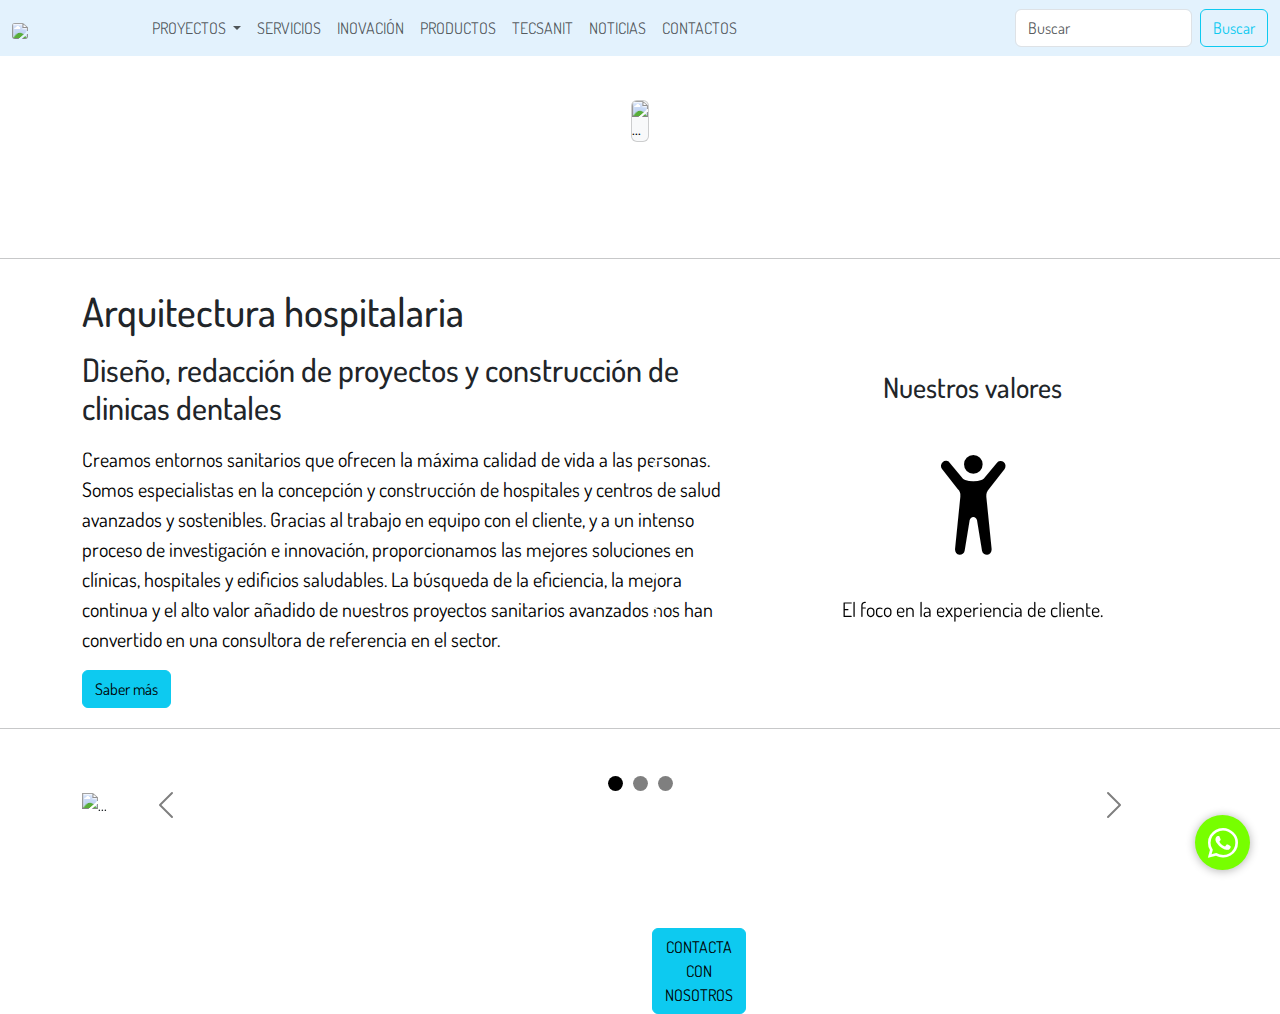
==== index.html @ 538862fe "Create index.html" ====
<!DOCTYPE html>
<html lang="en">
<head>
    <meta charset="UTF-8">
    <meta name="viewport" content="width=device-width, initial-scale=1.0">
    <title>Document</title>
    <link href="https://cdn.jsdelivr.net/npm/bootstrap@5.3.3/dist/css/bootstrap.min.css" rel="stylesheet" integrity="sha384-QWTKZyjpPEjISv5WaRU9OFeRpok6YctnYmDr5pNlyT2bRjXh0JMhjY6hW+ALEwIH" crossorigin="anonymous">
    <link rel="preconnect" href="https://fonts.googleapis.com">
    <link rel="preconnect" href="https://fonts.gstatic.com" crossorigin>
    <link href="https://fonts.googleapis.com/css2?family=Dosis:wght@200..800&family=EB+Garamond:ital,wght@0,500;1,500&display=swap" rel="stylesheet">   
    <link rel="stylesheet" href="https://cdn.jsdelivr.net/npm/bootstrap-icons@1.11.3/font/bootstrap-icons.min.css">
    <style>
       
       body{
          font-family: "Dosis", sans-serif;
          font-optical-sizing: auto;
          font-weight: weight;
          font-style: normal;
          margin: auto;
          align-items: center;
        }
        .logo1{
            height: 50px;
            border-radius: 3px;
            margin-right: 100px;
        }
        li a {
          text-transform: uppercase;

        }
        .navbar-nav li a:hover , .dropdown-menu li a:hover{
          color: rgb(110, 177, 236);
          text-decoration: underline;

          
         }
         .container {
          border-radius: 7px;
         }
         .containerHeader{
          margin: 100px 0px;
          display: flex;
         justify-content: center;
         }
         p {
          font-size: 24px;
          color: #ffffff;
         }
         .card-img-overlay {
          /* Asegúrate de que el overlay tenga un padding adecuado si es necesario */
          padding: 20px;
        }

        /* Ajusta el botón si es necesario */
        .btn-info {
          white-space: normal; /* Permite que el texto del botón se ajuste según sea necesario */
        }
        .parrafos{
          color: black;
          font-size: 20px;
        }
        .icono{
          font-size: 100px;
          color: black;
        }
        .carousel-indicators .circular-button {
          border-radius: 50%; /* Hace el botón circular */
          width: 15px; /* Establece el ancho del botón */
          height: 15px; /* Establece la altura del botón */
          margin-right: 5px;
          margin-left: 5px;
          background-color: #fff; /* Color de fondo del botón */
      }

      .carousel-indicators .active {
          background-color: #000; /* Color de fondo del botón activo */
      }
     .btn-wsp{
      position: fixed;
      width: 55px;
      height: 55px;
      border-radius: 50px;
      background: rgb(119, 255, 0);
      color: white;
      line-height: 55px;
      bottom: 30px;
      right: 30px ;
      text-align: center;
      font-size: 30px;
      box-shadow: 0px 1px 10px rgb(0,0,0,0.3);
      z-index: 100;     
    }
      .btn-wsp:hover{
        text-decoration: none;
        color: rgb(102, 255, 0);
        background: rgb(156, 203, 248);
        animation: shake 1s;
        animation-iteration-count: infinite;

      }
    
      @keyframes shake{
        0% { transform: rotate(0deg); }
        0% { transform: translateY(0) }
        25% { transform: translateY(5px) }
        50% { transform: translateY(-5px) }
        75% { transform: translateY(5px) }
        100% { transform: translateY(0) }

}

 
        
         
          
          
        
        
         
         
    </style>
</head>
<body>
    <nav class="navbar navbar-expand-lg fixed-top " style="background-color: #e3f2fd">
        <div class="container-fluid">
          <a class="navbar-brand" href="#"><img class="logo1" src="logo.png"></a>
          <button class="navbar-toggler" type="button" data-bs-toggle="collapse" data-bs-target="#navbarSupportedContent" aria-controls="navbarSupportedContent" aria-expanded="false" aria-label="Toggle navigation">
            <span class="navbar-toggler-icon"></span>
          </button>
          <div class="collapse navbar-collapse" id="navbarSupportedContent">
            <ul class="navbar-nav me-auto mb-2 mb-lg-0">
                <li class="nav-item dropdown">
                    <a class="nav-link dropdown-toggle "  aria-current="page" href="#" role="button" data-bs-toggle="dropdown" aria-expanded="false">
                      Proyectos
                    </a>
                    <ul class="dropdown-menu">
                      <li><a class="dropdown-item" href="#">Todos</a></li>
                      <li><a class="dropdown-item" href="#">Sanitarios</a></li>
                      <li><a class="dropdown-item" href="#">Viviendas</a></li>
                      <li><hr class="dropdown-divider"></li>
                      <li><a class="dropdown-item" href="#">Interiorismo</a></li>
                      <li><a class="dropdown-item" href="#">Corporativo</a></li>

                    </ul>

                </li>
                <li class="nav-item">
                    <a class="nav-link" href="#">Servicios</a>
                </li>
                <li class="nav-item">
                    <a class="nav-link" href="#">Inovación</a>
                </li>
                <li class="nav-item">
                    <a class="nav-link"  href="#">Productos</a>
                </li>
                <li class="nav-item">
                  <a class="nav-link"  href="#">Tecsanit</a>
              </li>
                <li class="nav-item">
                    <a class="nav-link"  href="#">Noticias</a>
                </li>
                <li class="nav-item">
                    <a class="nav-link"  href="#">Contactos</a>
                </li>
             
            </ul>
            <form class="d-flex" role="search">
              <input class="form-control me-2" type="search" placeholder="Buscar" aria-label="Search">
              <button class="btn btn-outline-info" type="submit">Buscar</button>
            </form>
          </div>
        </div>
      </nav>


      <!--CONTENEDOR DE LA TARJETA DE LA CABECERA-->
      <div class="containerHeader">
        <div class="row justify-content-center">
          <div class="col-md-10">
            <div class="card text-bg-light mb-3">
              <img src="clinica.jpeg" class="card-img" alt="...">
              <div class="card-img-overlay d-flex flex-column justify-content-center"> <!-- Flex column para orden vertical -->
                <h2 class="card-title text-light">TECSANIT</h2>
                <p class="card-text">25 años de experiencia en el sector sanitario</p>
                <button type="button" class="btn btn-info align-self-start">CONTACTA CON <br>NOSOTROS</button> <!-- Align self-start alinea el botón al inicio del eje cruzado -->
              </div>
            </div>
          </div>
        </div>
      </div>
<hr>
      <section class="pt-2">
        <div class="container py-1">
            <div class="row align-items-center">
                <div class="col-md-7">
                    <!--mb  significa margin botton--> 
                    <h1 class="mb-3">Arquitectura hospitalaria</h1>
                    <h2 class="mb-3">Diseño, redacción de proyectos y construcción de clinicas dentales</h2>
                    <p class="parrafos">Creamos entornos sanitarios que ofrecen la máxima calidad de vida a las personas. 
                      Somos especialistas en la concepción y construcción de hospitales y centros de salud 
                      avanzados y sostenibles. Gracias al trabajo en equipo con el cliente, y a un intenso proceso 
                      de investigación e innovación, proporcionamos las mejores soluciones en clínicas, hospitales 
                      y edificios saludables. La búsqueda de la eficiencia, la mejora continua y el alto valor 
                      añadido de nuestros proyectos sanitarios avanzados nos han convertido en una consultora de 
                      referencia en el sector.</p>
                    <a href="/pmmt" class="btn btn-info">Saber más</a>
                </div>

                 <!--CARRUSEL CON LOS VALORES DE LA EMPRESA-->
                
                 <div class="col-md-5">
                  <div class="h-100 p-5 text-bg-white rounded-3">
                    <h3 class="text-center mb-4">Nuestros valores</h3> <!-- Centrado y margen ajustado -->
                    <div id="carouselExampleCaptions" class="carousel slide" data-bs-ride="carousel">
                      <div class="carousel-inner">
                        <div class="carousel-item active">
                          <div class="carrusel d-flex flex-column align-items-center justify-content-center h-100"> <!-- Ajustes aquí -->
                            <div class="icono mb-3">
                              <i class="bi bi-person-arms-up"></i>
                            </div>
                            <p class="parrafos mb-0">El foco en la experiencia de cliente.</p> <!-- Directamente el párrafo sin carousel-caption -->
                          </div>
                        </div>
                        <div class="carousel-item">
                          <div class="carrusel d-flex flex-column align-items-center justify-content-center h-100"> <!-- Ajustes aquí -->
                            <div class="icono mb-3">
                              <i class="bi bi-globe-asia-australia"></i>
                            </div>
                            <p class="parrafos mb-0">Trabajamos para hacer un mundo mejor.</p> <!-- Directamente el párrafo sin carousel-caption -->
                          </div>
                        </div>
                        <!-- Más elementos del carrusel aquí -->
                      </div>
                      <button class="carousel-control-prev" type="button" data-bs-target="#carouselExampleCaptions" data-bs-slide="prev">
                        <span class="carousel-control-prev-icon" aria-hidden="true"></span>
                        <span class="visually-hidden">Previous</span>
                      </button>
                      <button class="carousel-control-next" type="button" data-bs-target="#carouselExampleCaptions" data-bs-slide="next">
                        <span class="carousel-control-next-icon" aria-hidden="true"></span>
                        <span class="visually-hidden">Next</span>
                      </button>
                    </div>
                  </div>
                </div>
                
                
              


            </div>
        </div>
    </section>

    <hr>
     <!--CARRUSEL CON FOTOS-->
    <section class="pt-5">
      <div class="container">
        <div id="carouselExampleDark" class="carousel carousel-dark slide">
          <div class="carousel-indicators">
            <button type="button" data-bs-target="#carouselExampleDark" data-bs-slide-to="0" class="active circular-button" aria-label="Slide 1"></button>
            <button type="button" data-bs-target="#carouselExampleDark" data-bs-slide-to="1" class="circular-button" aria-label="Slide 2"></button>
            <button type="button" data-bs-target="#carouselExampleDark" data-bs-slide-to="2" class="circular-button" aria-label="Slide 3"></button>
          </div>
          <div class="carousel-inner">
            <div class="carousel-item active" data-bs-interval="10000">
              <img src="clinicas/1.jpg" class="d-block w-100" alt="...">
              <div class="carousel-caption d-none d-md-block">
                <h1>NUESTROS PROYECTOS Y OBRAS</h1>
                <p>Expertos en diseño innovador de clínicas dentales, creando espacios funcionales
                   y acogedores. Nuestra experiencia abarca más de 2.500.000 m² en infraestructuras
                    sanitarias, destacando en soluciones eficientes y modernas para la odontología.</p>
                    <h3><strong>SABER MÁS</strong></h3> 
              </div>
            </div>
            <div class="carousel-item" data-bs-interval="2000">
              <img src="clinicas/3.jpg" class="d-block w-100" alt="...">
              <div class="carousel-caption d-none d-md-block">
                <h1>NUESTROS PROYECTOS Y OBRAS</h1>
                <p>Expertos en diseño innovador de clínicas dentales, creando espacios funcionales
                  y acogedores. Nuestra experiencia abarca más de 2.500.000 m² en infraestructuras
                   sanitarias, destacando en soluciones eficientes y modernas para la odontología.</p>
                   <h3><strong>SABER MÁS</strong></h3> 
              </div>
            </div>
            <div class="carousel-item">
              <img src="clinicas/2.jpg" class="d-block w-100" alt="...">
              <div class="carousel-caption d-none d-md-block">
                <h1>NUESTROS PROYECTOS Y OBRAS</h1>
                <p>Expertos en diseño innovador de clínicas dentales, creando espacios funcionales
                  y acogedores. Nuestra experiencia abarca más de 2.500.000 m² en infraestructuras
                   sanitarias, destacando en soluciones eficientes y modernas para la odontología.</p>
                   <h3><strong>SABER MÁS</strong></h3> 
              </div>
            </div>
          </div>
         

          <button class="carousel-control-prev" type="button" data-bs-target="#carouselExampleDark" data-bs-slide="prev">
            <span class="carousel-control-prev-icon" aria-hidden="true"></span>
            <span class="visually-hidden">Previous</span>
          </button>
          <button class="carousel-control-next" type="button" data-bs-target="#carouselExampleDark" data-bs-slide="next">
            <span class="carousel-control-next-icon" aria-hidden="true"></span>
            <span class="visually-hidden">Next</span>
          </button>
        </div>
      </div>
    </section>  

    <a href="https://api.whatsapp.com/send?phone=34650861056&text=Hola, me gustaría obtener más información." class="btn-wsp" target="_blank">
      <i class="bi bi-whatsapp"></i>
    </a>
      

     
      
      




<script src="https://cdn.jsdelivr.net/npm/bootstrap@5.3.3/dist/js/bootstrap.bundle.min.js" integrity="sha384-YvpcrYf0tY3lHB60NNkmXc5s9fDVZLESaAA55NDzOxhy9GkcIdslK1eN7N6jIeHz" crossorigin="anonymous"></script> 


</body>
</html>
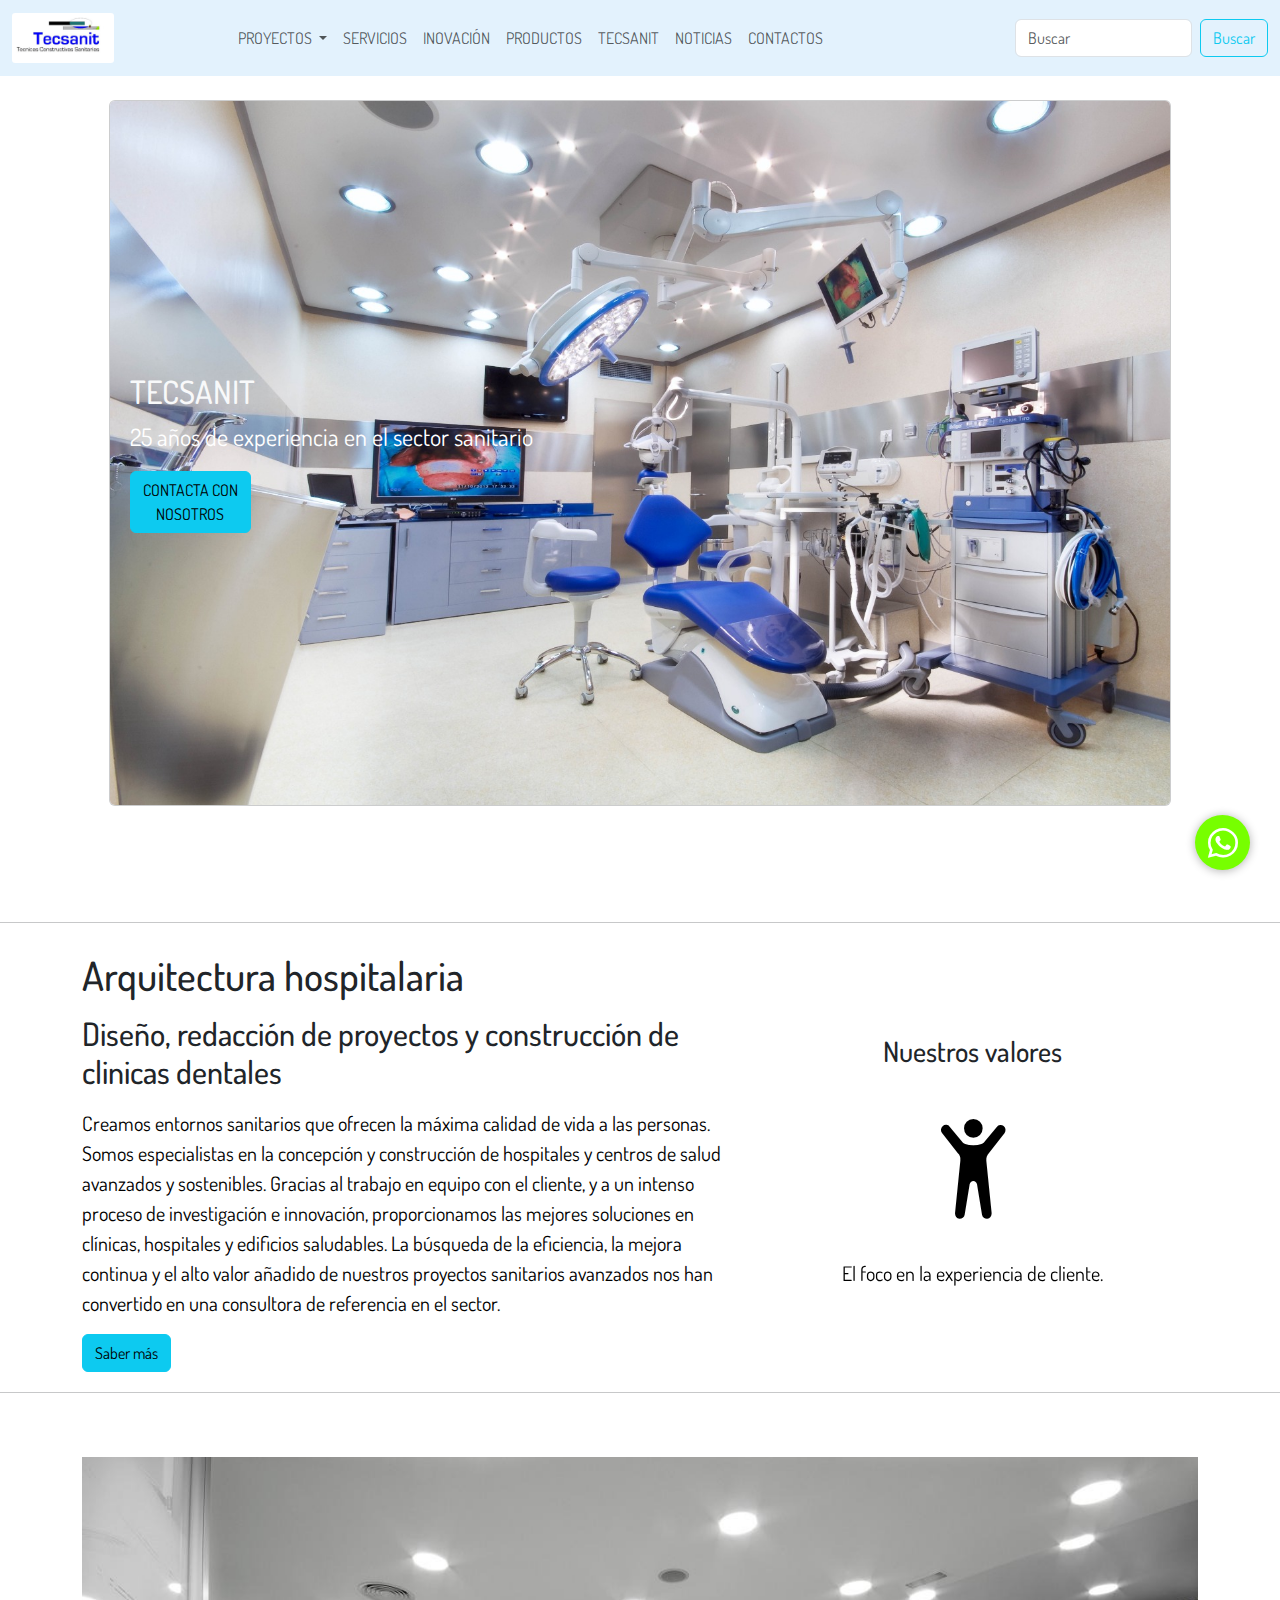
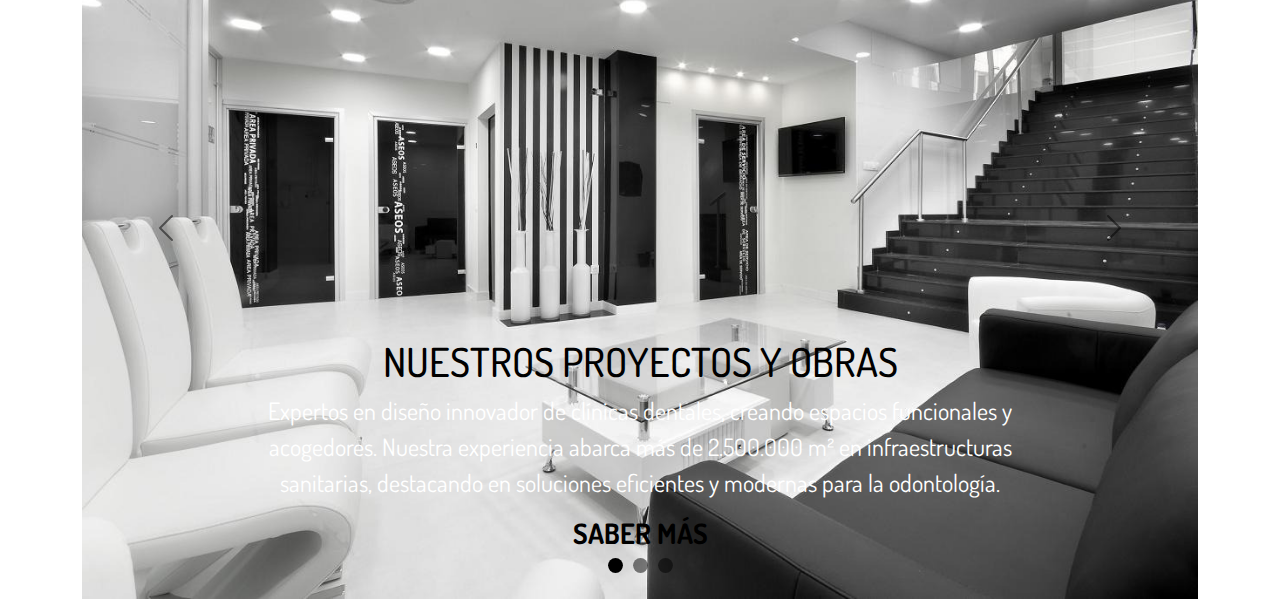
==== commit 1526b5c1: "Update index.html" ====
--- a/index.html
+++ b/index.html
@@ -263,7 +263,7 @@
           </div>
           <div class="carousel-inner">
             <div class="carousel-item active" data-bs-interval="10000">
-              <img src="clinicas/1.jpg" class="d-block w-100" alt="...">
+              <img src="1.jpg" class="d-block w-100" alt="...">
               <div class="carousel-caption d-none d-md-block">
                 <h1>NUESTROS PROYECTOS Y OBRAS</h1>
                 <p>Expertos en diseño innovador de clínicas dentales, creando espacios funcionales
@@ -273,7 +273,7 @@
               </div>
             </div>
             <div class="carousel-item" data-bs-interval="2000">
-              <img src="clinicas/3.jpg" class="d-block w-100" alt="...">
+              <img src="3.jpg" class="d-block w-100" alt="...">
               <div class="carousel-caption d-none d-md-block">
                 <h1>NUESTROS PROYECTOS Y OBRAS</h1>
                 <p>Expertos en diseño innovador de clínicas dentales, creando espacios funcionales
@@ -283,7 +283,7 @@
               </div>
             </div>
             <div class="carousel-item">
-              <img src="clinicas/2.jpg" class="d-block w-100" alt="...">
+              <img src="2.jpg" class="d-block w-100" alt="...">
               <div class="carousel-caption d-none d-md-block">
                 <h1>NUESTROS PROYECTOS Y OBRAS</h1>
                 <p>Expertos en diseño innovador de clínicas dentales, creando espacios funcionales
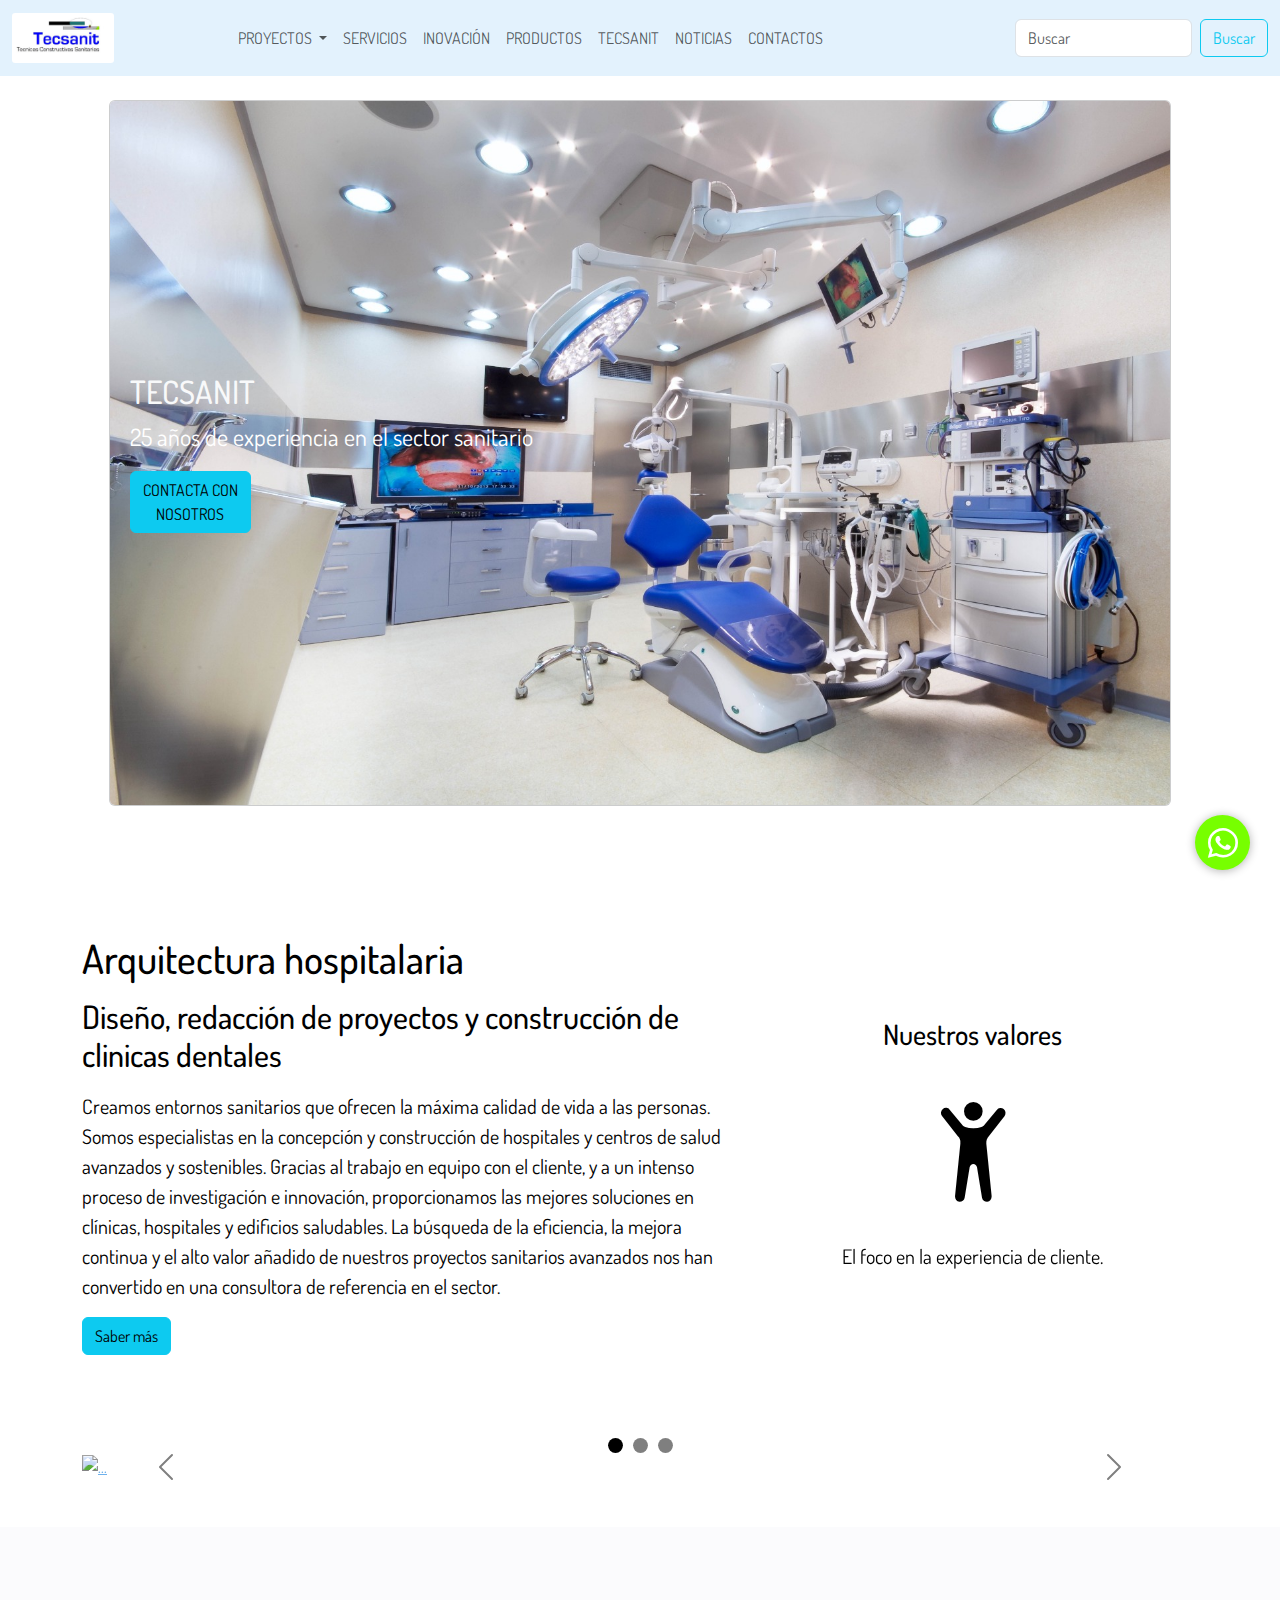
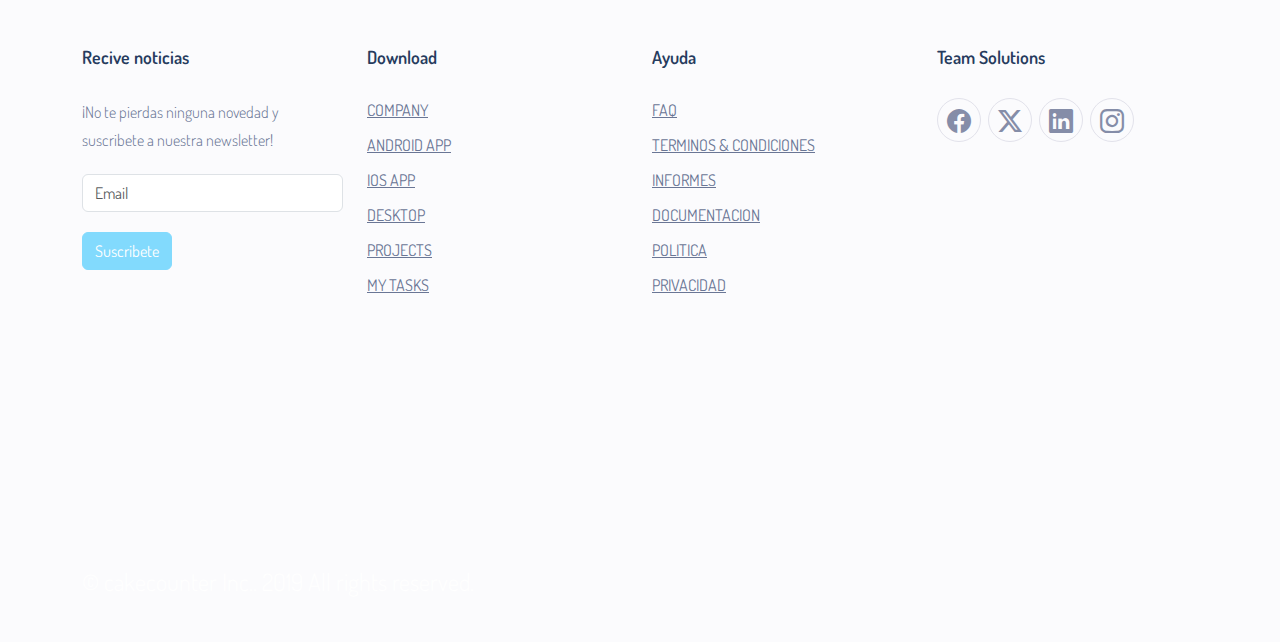
==== commit b8dd629f: "Add files via upload" ====
--- a/index.html
+++ b/index.html
@@ -3,127 +3,20 @@
 <head>
     <meta charset="UTF-8">
     <meta name="viewport" content="width=device-width, initial-scale=1.0">
-    <title>Document</title>
+    <title>Index</title>
     <link href="https://cdn.jsdelivr.net/npm/bootstrap@5.3.3/dist/css/bootstrap.min.css" rel="stylesheet" integrity="sha384-QWTKZyjpPEjISv5WaRU9OFeRpok6YctnYmDr5pNlyT2bRjXh0JMhjY6hW+ALEwIH" crossorigin="anonymous">
     <link rel="preconnect" href="https://fonts.googleapis.com">
     <link rel="preconnect" href="https://fonts.gstatic.com" crossorigin>
     <link href="https://fonts.googleapis.com/css2?family=Dosis:wght@200..800&family=EB+Garamond:ital,wght@0,500;1,500&display=swap" rel="stylesheet">   
     <link rel="stylesheet" href="https://cdn.jsdelivr.net/npm/bootstrap-icons@1.11.3/font/bootstrap-icons.min.css">
-    <style>
-       
-       body{
-          font-family: "Dosis", sans-serif;
-          font-optical-sizing: auto;
-          font-weight: weight;
-          font-style: normal;
-          margin: auto;
-          align-items: center;
-        }
-        .logo1{
-            height: 50px;
-            border-radius: 3px;
-            margin-right: 100px;
-        }
-        li a {
-          text-transform: uppercase;
-
-        }
-        .navbar-nav li a:hover , .dropdown-menu li a:hover{
-          color: rgb(110, 177, 236);
-          text-decoration: underline;
-
-          
-         }
-         .container {
-          border-radius: 7px;
-         }
-         .containerHeader{
-          margin: 100px 0px;
-          display: flex;
-         justify-content: center;
-         }
-         p {
-          font-size: 24px;
-          color: #ffffff;
-         }
-         .card-img-overlay {
-          /* Asegúrate de que el overlay tenga un padding adecuado si es necesario */
-          padding: 20px;
-        }
-
-        /* Ajusta el botón si es necesario */
-        .btn-info {
-          white-space: normal; /* Permite que el texto del botón se ajuste según sea necesario */
-        }
-        .parrafos{
-          color: black;
-          font-size: 20px;
-        }
-        .icono{
-          font-size: 100px;
-          color: black;
-        }
-        .carousel-indicators .circular-button {
-          border-radius: 50%; /* Hace el botón circular */
-          width: 15px; /* Establece el ancho del botón */
-          height: 15px; /* Establece la altura del botón */
-          margin-right: 5px;
-          margin-left: 5px;
-          background-color: #fff; /* Color de fondo del botón */
-      }
-
-      .carousel-indicators .active {
-          background-color: #000; /* Color de fondo del botón activo */
-      }
-     .btn-wsp{
-      position: fixed;
-      width: 55px;
-      height: 55px;
-      border-radius: 50px;
-      background: rgb(119, 255, 0);
-      color: white;
-      line-height: 55px;
-      bottom: 30px;
-      right: 30px ;
-      text-align: center;
-      font-size: 30px;
-      box-shadow: 0px 1px 10px rgb(0,0,0,0.3);
-      z-index: 100;     
-    }
-      .btn-wsp:hover{
-        text-decoration: none;
-        color: rgb(102, 255, 0);
-        background: rgb(156, 203, 248);
-        animation: shake 1s;
-        animation-iteration-count: infinite;
-
-      }
+    <link rel="stylesheet" href="estiloFooter.css">
+    <link rel="stylesheet" href="estilo.css">
     
-      @keyframes shake{
-        0% { transform: rotate(0deg); }
-        0% { transform: translateY(0) }
-        25% { transform: translateY(5px) }
-        50% { transform: translateY(-5px) }
-        75% { transform: translateY(5px) }
-        100% { transform: translateY(0) }
-
-}
-
- 
-        
-         
-          
-          
-        
-        
-         
-         
-    </style>
 </head>
 <body>
     <nav class="navbar navbar-expand-lg fixed-top " style="background-color: #e3f2fd">
         <div class="container-fluid">
-          <a class="navbar-brand" href="#"><img class="logo1" src="logo.png"></a>
+          <a class="navbar-brand" href="index.html"><img class="logo1" src="logo.png"></a>
           <button class="navbar-toggler" type="button" data-bs-toggle="collapse" data-bs-target="#navbarSupportedContent" aria-controls="navbarSupportedContent" aria-expanded="false" aria-label="Toggle navigation">
             <span class="navbar-toggler-icon"></span>
           </button>
@@ -145,7 +38,7 @@
 
                 </li>
                 <li class="nav-item">
-                    <a class="nav-link" href="#">Servicios</a>
+                    <a class="nav-link" href="servicios.html">Servicios</a>
                 </li>
                 <li class="nav-item">
                     <a class="nav-link" href="#">Inovación</a>
@@ -160,7 +53,7 @@
                     <a class="nav-link"  href="#">Noticias</a>
                 </li>
                 <li class="nav-item">
-                    <a class="nav-link"  href="#">Contactos</a>
+                    <a class="nav-link"  href="contacto.html">Contactos</a>
                 </li>
              
             </ul>
@@ -182,13 +75,13 @@
               <div class="card-img-overlay d-flex flex-column justify-content-center"> <!-- Flex column para orden vertical -->
                 <h2 class="card-title text-light">TECSANIT</h2>
                 <p class="card-text">25 años de experiencia en el sector sanitario</p>
-                <button type="button" class="btn btn-info align-self-start">CONTACTA CON <br>NOSOTROS</button> <!-- Align self-start alinea el botón al inicio del eje cruzado -->
-              </div>
-            </div>
-          </div>
-        </div>
-      </div>
-<hr>
+                <a href="contacto.html"><button type="button" class="btn btn-info align-self-start">CONTACTA CON <br>NOSOTROS</button></a> <!-- Align self-start alinea el botón al inicio del eje cruzado -->
+              </div>
+            </div>
+          </div>
+        </div>
+      </div>
+ <!--<hr>-->
       <section class="pt-2">
         <div class="container py-1">
             <div class="row align-items-center">
@@ -203,7 +96,7 @@
                       y edificios saludables. La búsqueda de la eficiencia, la mejora continua y el alto valor 
                       añadido de nuestros proyectos sanitarios avanzados nos han convertido en una consultora de 
                       referencia en el sector.</p>
-                    <a href="/pmmt" class="btn btn-info">Saber más</a>
+                    <a href="tecsanit.html" class="btn btn-info">Saber más</a>
                 </div>
 
                  <!--CARRUSEL CON LOS VALORES DE LA EMPRESA-->
@@ -212,8 +105,10 @@
                   <div class="h-100 p-5 text-bg-white rounded-3">
                     <h3 class="text-center mb-4">Nuestros valores</h3> <!-- Centrado y margen ajustado -->
                     <div id="carouselExampleCaptions" class="carousel slide" data-bs-ride="carousel">
+                      
                       <div class="carousel-inner">
-                        <div class="carousel-item active">
+                        
+                        <div class="carousel-item active" style="text-decoration: none;">
                           <div class="carrusel d-flex flex-column align-items-center justify-content-center h-100"> <!-- Ajustes aquí -->
                             <div class="icono mb-3">
                               <i class="bi bi-person-arms-up"></i>
@@ -221,7 +116,8 @@
                             <p class="parrafos mb-0">El foco en la experiencia de cliente.</p> <!-- Directamente el párrafo sin carousel-caption -->
                           </div>
                         </div>
-                        <div class="carousel-item">
+
+                        <div class="carousel-item"style="text-decoration: none;" >
                           <div class="carrusel d-flex flex-column align-items-center justify-content-center h-100"> <!-- Ajustes aquí -->
                             <div class="icono mb-3">
                               <i class="bi bi-globe-asia-australia"></i>
@@ -251,9 +147,9 @@
         </div>
     </section>
 
-    <hr>
+   <!--<hr>-->
      <!--CARRUSEL CON FOTOS-->
-    <section class="pt-5">
+    <section class="pt-5 m-5" >
       <div class="container">
         <div id="carouselExampleDark" class="carousel carousel-dark slide">
           <div class="carousel-indicators">
@@ -263,7 +159,7 @@
           </div>
           <div class="carousel-inner">
             <div class="carousel-item active" data-bs-interval="10000">
-              <img src="1.jpg" class="d-block w-100" alt="...">
+              <img src="clinicas/1.jpg" class="d-block w-100" alt="...">
               <div class="carousel-caption d-none d-md-block">
                 <h1>NUESTROS PROYECTOS Y OBRAS</h1>
                 <p>Expertos en diseño innovador de clínicas dentales, creando espacios funcionales
@@ -273,7 +169,7 @@
               </div>
             </div>
             <div class="carousel-item" data-bs-interval="2000">
-              <img src="3.jpg" class="d-block w-100" alt="...">
+              <img src="clinicas/3.jpg" class="d-block w-100" alt="...">
               <div class="carousel-caption d-none d-md-block">
                 <h1>NUESTROS PROYECTOS Y OBRAS</h1>
                 <p>Expertos en diseño innovador de clínicas dentales, creando espacios funcionales
@@ -283,7 +179,7 @@
               </div>
             </div>
             <div class="carousel-item">
-              <img src="2.jpg" class="d-block w-100" alt="...">
+              <img src="clinicas/2.jpg" class="d-block w-100" alt="...">
               <div class="carousel-caption d-none d-md-block">
                 <h1>NUESTROS PROYECTOS Y OBRAS</h1>
                 <p>Expertos en diseño innovador de clínicas dentales, creando espacios funcionales
@@ -310,6 +206,82 @@
     <a href="https://api.whatsapp.com/send?phone=34650861056&text=Hola, me gustaría obtener más información." class="btn-wsp" target="_blank">
       <i class="bi bi-whatsapp"></i>
     </a>
+
+
+
+    <footer class="new_footer_area bg_color">
+      <div class="new_footer_top">
+          <div class="container">
+              <div class="row">
+                  <div class="col-lg-3 col-md-6">
+                      <div class="f_widget company_widget wow fadeInLeft" data-wow-delay="0.2s" style="visibility: visible; animation-delay: 0.2s; animation-name: fadeInLeft;">
+                          <h3 class="f-title f_600 t_color f_size_18">Recive noticias</h3>
+                          <p>¡No te pierdas ninguna novedad y suscribete a nuestra newsletter!</p>
+                          <form action="#" class="f_subscribe_two mailchimp" method="post" novalidate="true" _lpchecked="1">
+                              <input type="text" name="EMAIL" class="form-control memail" placeholder="Email">
+                              <button class="btn btn_get btn_get_two" type="submit">Suscribete</button>
+                              <p class="mchimp-errmessage" style="display: none;"></p>
+                              <p class="mchimp-sucmessage" style="display: none;"></p>
+                          </form>
+                      </div>
+                  </div>
+                  <div class="col-lg-3 col-md-6">
+                      <div class="f_widget about-widget pl_70 wow fadeInLeft" data-wow-delay="0.4s" style="visibility: visible; animation-delay: 0.4s; animation-name: fadeInLeft;">
+                          <h3 class="f-title f_600 t_color f_size_18">Download</h3>
+                          <ul class="list-unstyled f_list">
+                              <li><a href="#">Company</a></li>
+                              <li><a href="#">Android App</a></li>
+                              <li><a href="#">ios App</a></li>
+                              <li><a href="#">Desktop</a></li>
+                              <li><a href="#">Projects</a></li>
+                              <li><a href="#">My tasks</a></li>
+                          </ul>
+                      </div>
+                  </div>
+                  <div class="col-lg-3 col-md-6">
+                      <div class="f_widget about-widget pl_70 wow fadeInLeft" data-wow-delay="0.6s" style="visibility: visible; animation-delay: 0.6s; animation-name: fadeInLeft;">
+                          <h3 class="f-title f_600 t_color f_size_18">Ayuda</h3>
+                          <ul class="list-unstyled f_list">
+                              <li><a href="#">FAQ</a></li>
+                              <li><a href="#">Terminos &amp; condiciones</a></li>
+                              <li><a href="#">Informes</a></li>
+                              <li><a href="#">Documentacion</a></li>
+                              <li><a href="#">Politica</a></li>
+                              <li><a href="#">Privacidad</a></li>
+                          </ul>
+                      </div>
+                  </div>
+                  <div class="col-lg-3 col-md-6">
+                      <div class="f_widget social-widget pl_70 wow fadeInLeft" data-wow-delay="0.8s" style="visibility: visible; animation-delay: 0.8s; animation-name: fadeInLeft;">
+                          <h3 class="f-title f_600 t_color f_size_18">Team Solutions</h3>
+                          <div class="f_social_icon">
+                              <a href="#" class="fab fa-facebook"><i class="bi bi-facebook"></i></a>
+                              <a href="#" class="fab fa-twitter"><i class="bi bi-twitter-x"></i></a>
+                              <a href="#" class="fab fa-linkedin"><i class="bi bi-linkedin"></i></a>
+                              <a href="#" class="fab fa-pinterest"><i class="bi bi-instagram"></i></a>
+                          </div>
+                      </div>
+                  </div>
+              </div>
+          </div>
+          <div class="footer_bg">
+              <div class="footer_bg_one"></div>
+              <div class="footer_bg_two"></div>
+          </div>
+      </div>
+      <div class="footer_bottom">
+          <div class="container">
+              <div class="row align-items-center">
+                  <div class="col-lg-6 col-sm-7">
+                      <p class="mb-0 f_400">© cakecounter Inc.. 2019 All rights reserved.</p>
+                  </div>
+                 <!-- <div class="col-lg-6 col-sm-5 text-right">
+                      <p>Made with <i class="icon_heart"></i> in <a href="http://cakecounter.com" target="_blank">CakeCounter</a></p>
+                  </div>-->
+              </div>
+          </div>
+      </div>
+  </footer>
       
 
      
@@ -323,4 +295,4 @@
 
 
 </body>
-</html>
+</html>--- a/estiloFooter.css
+++ b/estiloFooter.css
@@ -0,0 +1,200 @@
+.new_footer_area {
+    background: #fbfbfd;
+}
+
+
+.new_footer_top {
+    padding: 120px 0px 270px;
+    position: relative;
+      overflow-x: hidden;
+}
+.new_footer_area .footer_bottom {
+    padding-top: 5px;
+    padding-bottom: 50px;
+}
+.footer_bottom {
+    font-size: 14px;
+    font-weight: 300;
+    line-height: 20px;
+    color: #7f88a6;
+    padding: 27px 0px;
+}
+.new_footer_top .company_widget p {
+    font-size: 16px;
+    font-weight: 300;
+    line-height: 28px;
+    color: #6a7695;
+    margin-bottom: 20px;
+}
+.new_footer_top .company_widget .f_subscribe_two .btn_get {
+    border-width: 1px;
+    margin-top: 20px;
+}
+.btn_get_two:hover {
+    background: transparent;
+    color: #5e2ced;
+}
+.btn_get:hover {
+    color: #fff;
+    background: #6754e2;
+    border-color: #6754e2;
+    -webkit-box-shadow: none;
+    box-shadow: none;
+}
+a:hover, a:focus, .btn:hover, .btn:focus, button:hover, button:focus {
+    text-decoration: none;
+    outline: none;
+}
+
+
+
+.new_footer_top .f_widget.about-widget .f_list li a:hover {
+    color: #68c7fe;
+}
+.new_footer_top .f_widget.about-widget .f_list li {
+    margin-bottom: 11px;
+}
+.f_widget.about-widget .f_list li:last-child {
+    margin-bottom: 0px;
+}
+.f_widget.about-widget .f_list li {
+    margin-bottom: 15px;
+}
+.f_widget.about-widget .f_list {
+    margin-bottom: 0px;
+}
+.new_footer_top .f_social_icon a {
+    width: 44px;
+    height: 44px;
+    line-height: 43px;
+    background: transparent;
+    border: 1px solid #e2e2eb;
+    font-size: 24px;
+}
+.f_social_icon a {
+    width: 46px;
+    height: 46px;
+    border-radius: 50%;
+    font-size: 14px;
+    line-height: 45px;
+    color: #858da8;
+    display: inline-block;
+    background: #ebeef5;
+    text-align: center;
+    -webkit-transition: all 0.2s linear;
+    -o-transition: all 0.2s linear;
+    transition: all 0.2s linear;
+}
+.ti-facebook:before {
+    content: "\e741";
+}
+.ti-twitter-alt:before {
+    content: "\e74b";
+}
+.ti-vimeo-alt:before {
+    content: "\e74a";
+}
+.ti-pinterest:before {
+    content: "\e731";
+}
+
+.btn_get_two {
+    -webkit-box-shadow: none;
+    box-shadow: none;
+    background: #82dafd;
+    border-color: #82dafd;
+    color: #fff;
+}
+
+.btn_get_two:hover {
+    background: transparent;
+    color: #82dafd;
+    border-color: #82dafd;
+}
+
+.new_footer_top .f_social_icon a:hover {
+    background: #82dafd;
+    border-color: #5e2ced;
+  color:white;
+}
+.new_footer_top .f_social_icon a + a {
+    margin-left: 4px;
+}
+.new_footer_top .f-title {
+    margin-bottom: 30px;
+    color: #263b5e;
+}
+.f_600 {
+    font-weight: 600;
+}
+.f_size_18 {
+    font-size: 18px;
+}
+h1, h2, h3, h4, h5, h6 {
+    color: #000000;
+}
+.new_footer_top .f_widget.about-widget .f_list li a {
+    color: #6a7695;
+}
+
+
+.new_footer_top .footer_bg {
+    position: absolute;
+    bottom: 0;
+   /* background: url("https://blogger.googleusercontent.com/img/b/R29vZ2xl/AVvXsEigB8iI5tb8WSVBuVUGc9UjjB8O0708X7Fdic_4O1LT4CmLHoiwhanLXiRhe82yw0R7LgACQ2IhZaTY0hhmGi0gYp_Ynb49CVzfmXtYHUVKgXXpWvJ_oYT8cB4vzsnJLe3iCwuzj-w6PeYq_JaHmy_CoGoa6nw0FBo-2xLdOPvsLTh_fmYH2xhkaZ-OGQ/s16000/footer_bg.png") no-repeat scroll center 0;*/
+    width: 100%;
+    height: 266px;
+}
+
+.new_footer_top .footer_bg .footer_bg_one {
+    background: url("https://blogger.googleusercontent.com/img/b/R29vZ2xl/AVvXsEia0PYPxwT5ifToyP3SNZeQWfJEWrUENYA5IXM6sN5vLwAKvaJS1pQVu8mOFFUa_ET4JuHNTFAxKURFerJYHDUWXLXl1vDofYXuij45JZelYOjEFoCOn7E6Vxu0fwV7ACPzArcno1rYuVxGB7JY6G7__e4_KZW4lTYIaHSLVaVLzklZBLZnQw047oq5-Q/s16000/volks.gif") no-repeat center center;
+    width: 330px;
+    height: 105px;
+  background-size:100%;
+    position: absolute;
+    bottom: 0;
+    left: 30%;
+    -webkit-animation: myfirst 22s linear infinite;
+    animation: myfirst 22s linear infinite;
+}
+
+.new_footer_top .footer_bg .footer_bg_two {
+    background: url("https://blogger.googleusercontent.com/img/b/R29vZ2xl/AVvXsEhyLGwEUVwPK6Vi8xXMymsc-ZXVwLWyXhogZxbcXQYSY55REw_0D4VTQnsVzCrL7nsyjd0P7RVOI5NKJbQ75koZIalD8mqbMquP20fL3DxsWngKkOLOzoOf9sMuxlbyfkIBTsDw5WFUj-YJiI50yzgVjF8cZPHhEjkOP_PRTQXDHEq8AyWpBiJdN9SfQA/s16000/cyclist.gif") no-repeat center center;
+    width: 88px;
+    height: 100px;
+  background-size:100%;
+    bottom: 0;
+    left: 38%;
+    position: absolute;
+    -webkit-animation: myfirst 30s linear infinite;
+    animation: myfirst 30s linear infinite;
+}
+
+
+
+@-moz-keyframes myfirst {
+  0% {
+    left: -25%;
+  }
+  100% {
+    left: 100%;
+  }
+}
+
+@-webkit-keyframes myfirst {
+  0% {
+    left: -25%;
+  }
+  100% {
+    left: 100%;
+  }
+}
+
+@keyframes myfirst {
+  0% {
+    left: -25%;
+  }
+  100% {
+    left: 100%;
+  }
+}--- a/estilo.css
+++ b/estilo.css
@@ -0,0 +1,125 @@
+body{
+    font-family: "Dosis", sans-serif;
+    font-optical-sizing: auto;
+    font-weight: weight;
+    font-style: normal;
+    margin: auto;
+    align-items: center;
+  }
+  .logo1{
+      height: 50px;
+      border-radius: 3px;
+      margin-right: 100px;
+  }
+  li a {
+    text-transform: uppercase;
+
+  }
+  .navbar-nav li a:hover , .dropdown-menu li a:hover, .active{
+    color: rgb(110, 177, 236) !important;
+    text-decoration: underline;
+    
+
+    
+   }
+   .container {
+    border-radius: 7px;
+   }
+   .containerHeader{
+    margin: 100px 0px;
+    display: flex;
+   justify-content: center;
+   }
+   p {
+    font-size: 24px;
+    color: #ffffff;
+    text-decoration: none ;
+   }
+   .card-img-overlay {
+    /* Asegúrate de que el overlay tenga un padding adecuado si es necesario */
+    padding: 20px;
+  }
+
+  /* Ajusta el botón si es necesario */
+  .btn-info {
+    white-space: normal; /* Permite que el texto del botón se ajuste según sea necesario */
+  }
+  .parrafos{
+    color: black;
+    font-size: 20px;
+  }
+  .icono{
+    font-size: 100px;
+    color: black;
+  }
+  .carousel-indicators .circular-button {
+    border-radius: 50%; /* Hace el botón circular */
+    width: 15px; /* Establece el ancho del botón */
+    height: 15px; /* Establece la altura del botón */
+    margin-right: 5px;
+    margin-left: 5px;
+    background-color: #fff; /* Color de fondo del botón */
+}
+.fotos{
+    width: 550px;
+    height: 400px;
+    border-radius: 6px;
+    margin-top: 50px;
+   
+}
+.wrapper {
+    width: 100%;
+   margin-top: 100px;
+    overflow: hidden;
+    border-radius: 5px; }
+   
+.label{
+    color: #fff;
+}
+
+.carousel-indicators .active {
+    background-color: #000; /* Color de fondo del botón activo */
+}
+.btn-wsp{
+position: fixed;
+width: 55px;
+height: 55px;
+border-radius: 50px;
+background: rgb(119, 255, 0);
+color: white;
+line-height: 55px;
+bottom: 30px;
+right: 30px ;
+text-align: center;
+font-size: 30px;
+box-shadow: 0px 1px 10px rgb(0,0,0,0.3);
+z-index: 100;     
+}
+.btn-wsp:hover{
+  text-decoration: none;
+  color: rgb(102, 255, 0);
+  background: rgb(156, 203, 248);
+  animation: shake 1s;
+  animation-iteration-count: infinite;
+
+}
+
+
+@keyframes shake{
+  0% { transform: rotate(0deg); }
+  0% { transform: translateY(0) }
+  25% { transform: translateY(5px) }
+  50% { transform: translateY(-5px) }
+  75% { transform: translateY(5px) }
+  100% { transform: translateY(0) }
+
+}
+
+
+  
+   
+    
+    
+  
+  
+   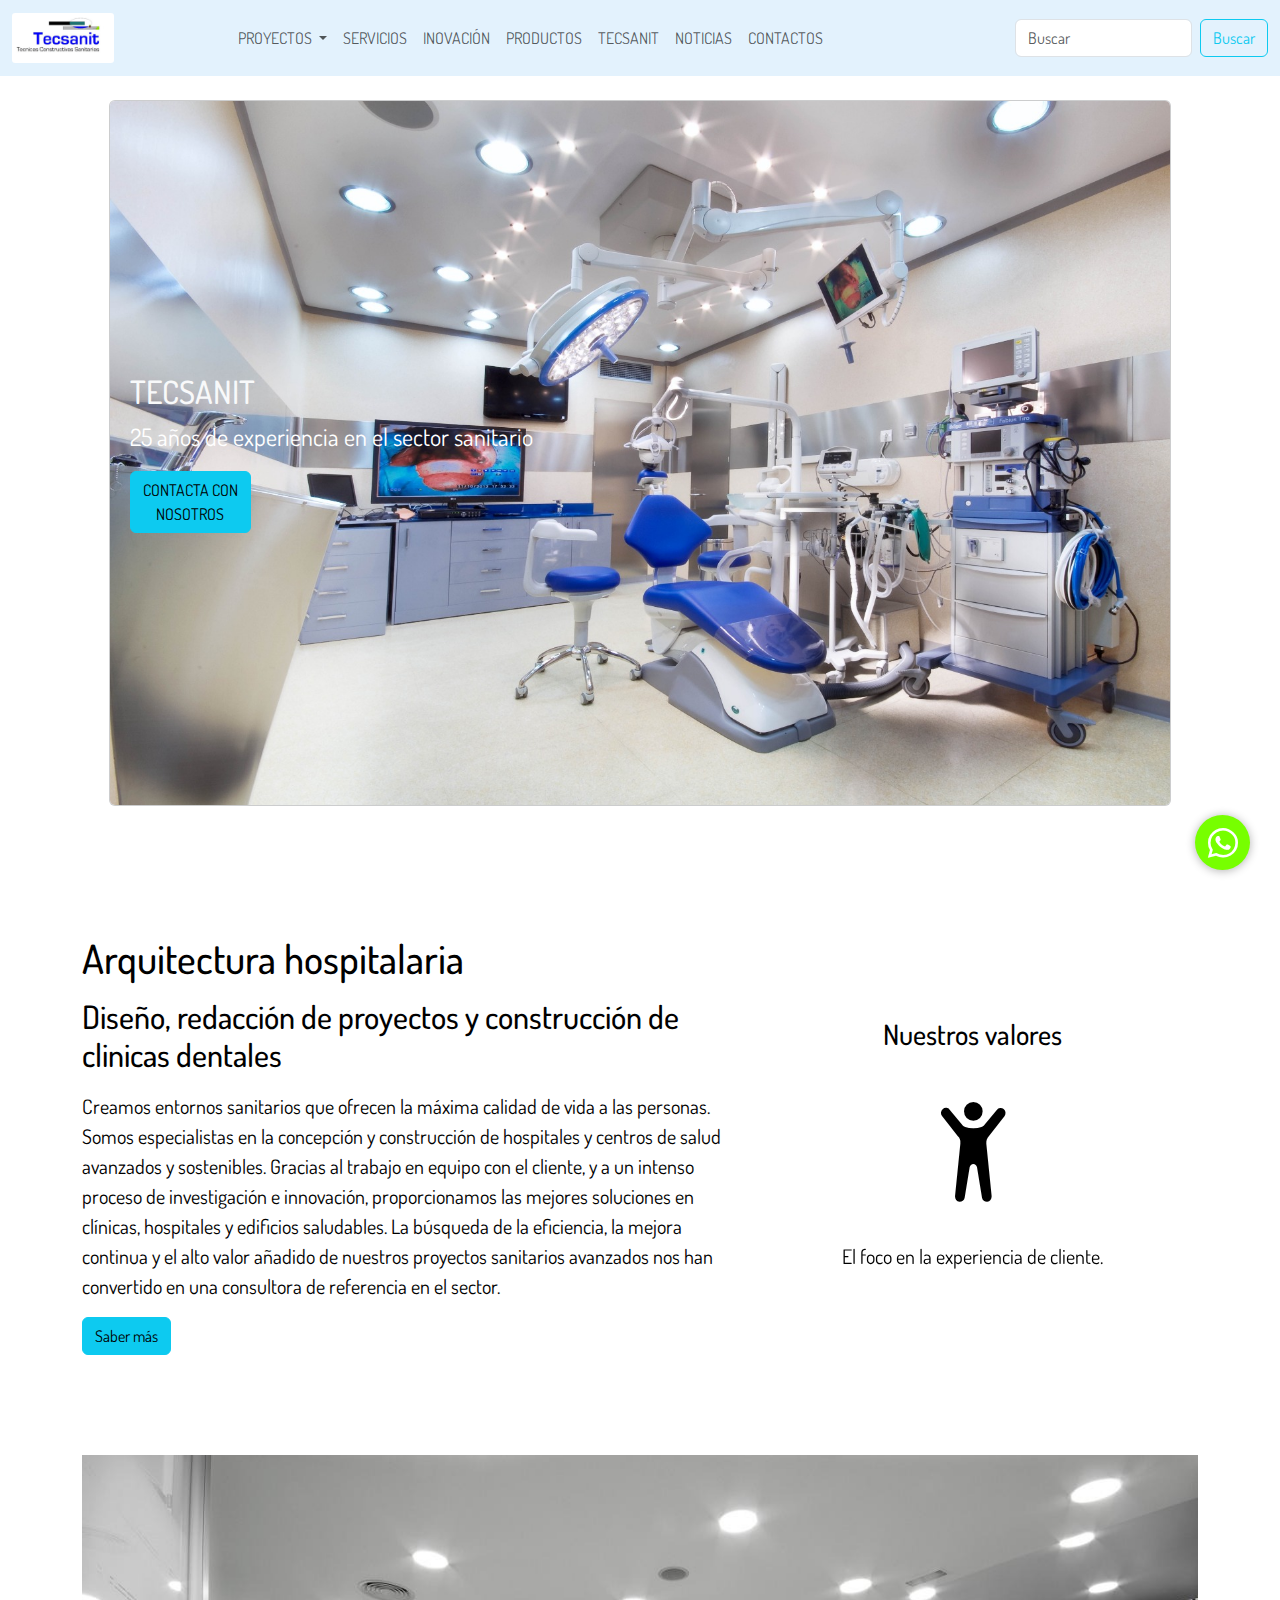
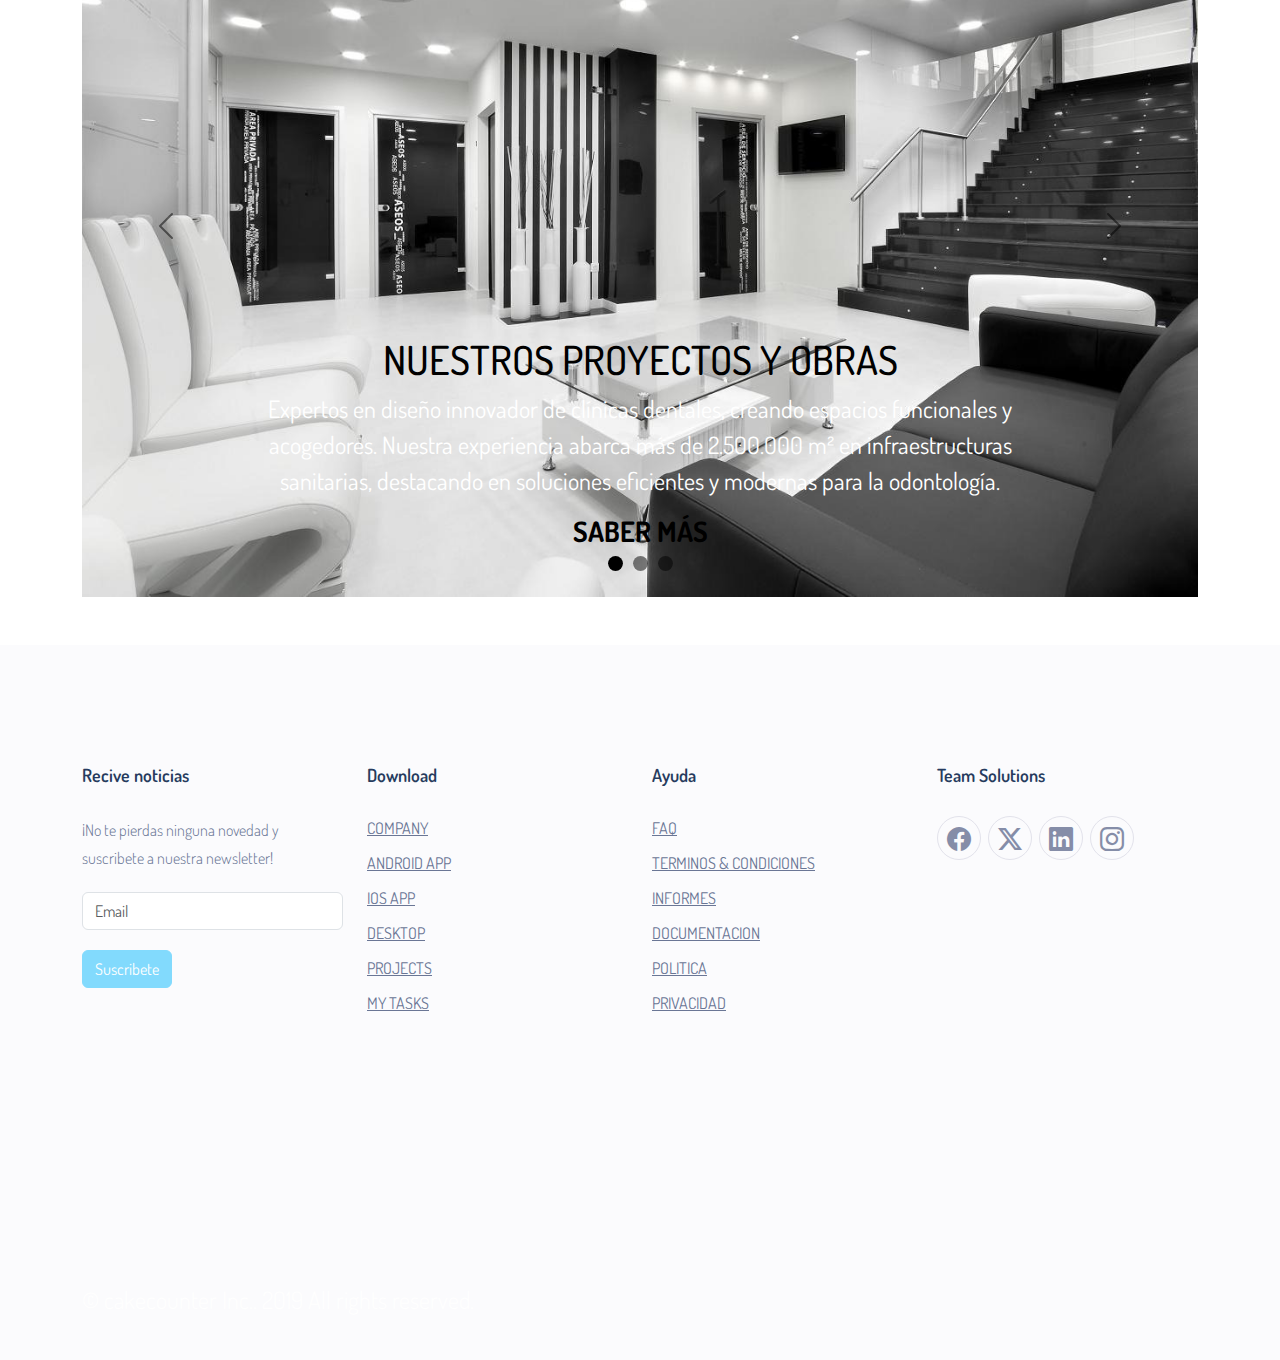
==== commit a1bf645a: "index.html" ====
--- a/index.html
+++ b/index.html
@@ -159,7 +159,7 @@
           </div>
           <div class="carousel-inner">
             <div class="carousel-item active" data-bs-interval="10000">
-              <img src="clinicas/1.jpg" class="d-block w-100" alt="...">
+              <img src="1.jpg" class="d-block w-100" alt="...">
               <div class="carousel-caption d-none d-md-block">
                 <h1>NUESTROS PROYECTOS Y OBRAS</h1>
                 <p>Expertos en diseño innovador de clínicas dentales, creando espacios funcionales
@@ -169,7 +169,7 @@
               </div>
             </div>
             <div class="carousel-item" data-bs-interval="2000">
-              <img src="clinicas/3.jpg" class="d-block w-100" alt="...">
+              <img src="3.jpg" class="d-block w-100" alt="...">
               <div class="carousel-caption d-none d-md-block">
                 <h1>NUESTROS PROYECTOS Y OBRAS</h1>
                 <p>Expertos en diseño innovador de clínicas dentales, creando espacios funcionales
@@ -179,7 +179,7 @@
               </div>
             </div>
             <div class="carousel-item">
-              <img src="clinicas/2.jpg" class="d-block w-100" alt="...">
+              <img src="2.jpg" class="d-block w-100" alt="...">
               <div class="carousel-caption d-none d-md-block">
                 <h1>NUESTROS PROYECTOS Y OBRAS</h1>
                 <p>Expertos en diseño innovador de clínicas dentales, creando espacios funcionales
@@ -295,4 +295,4 @@
 
 
 </body>
-</html>+</html>
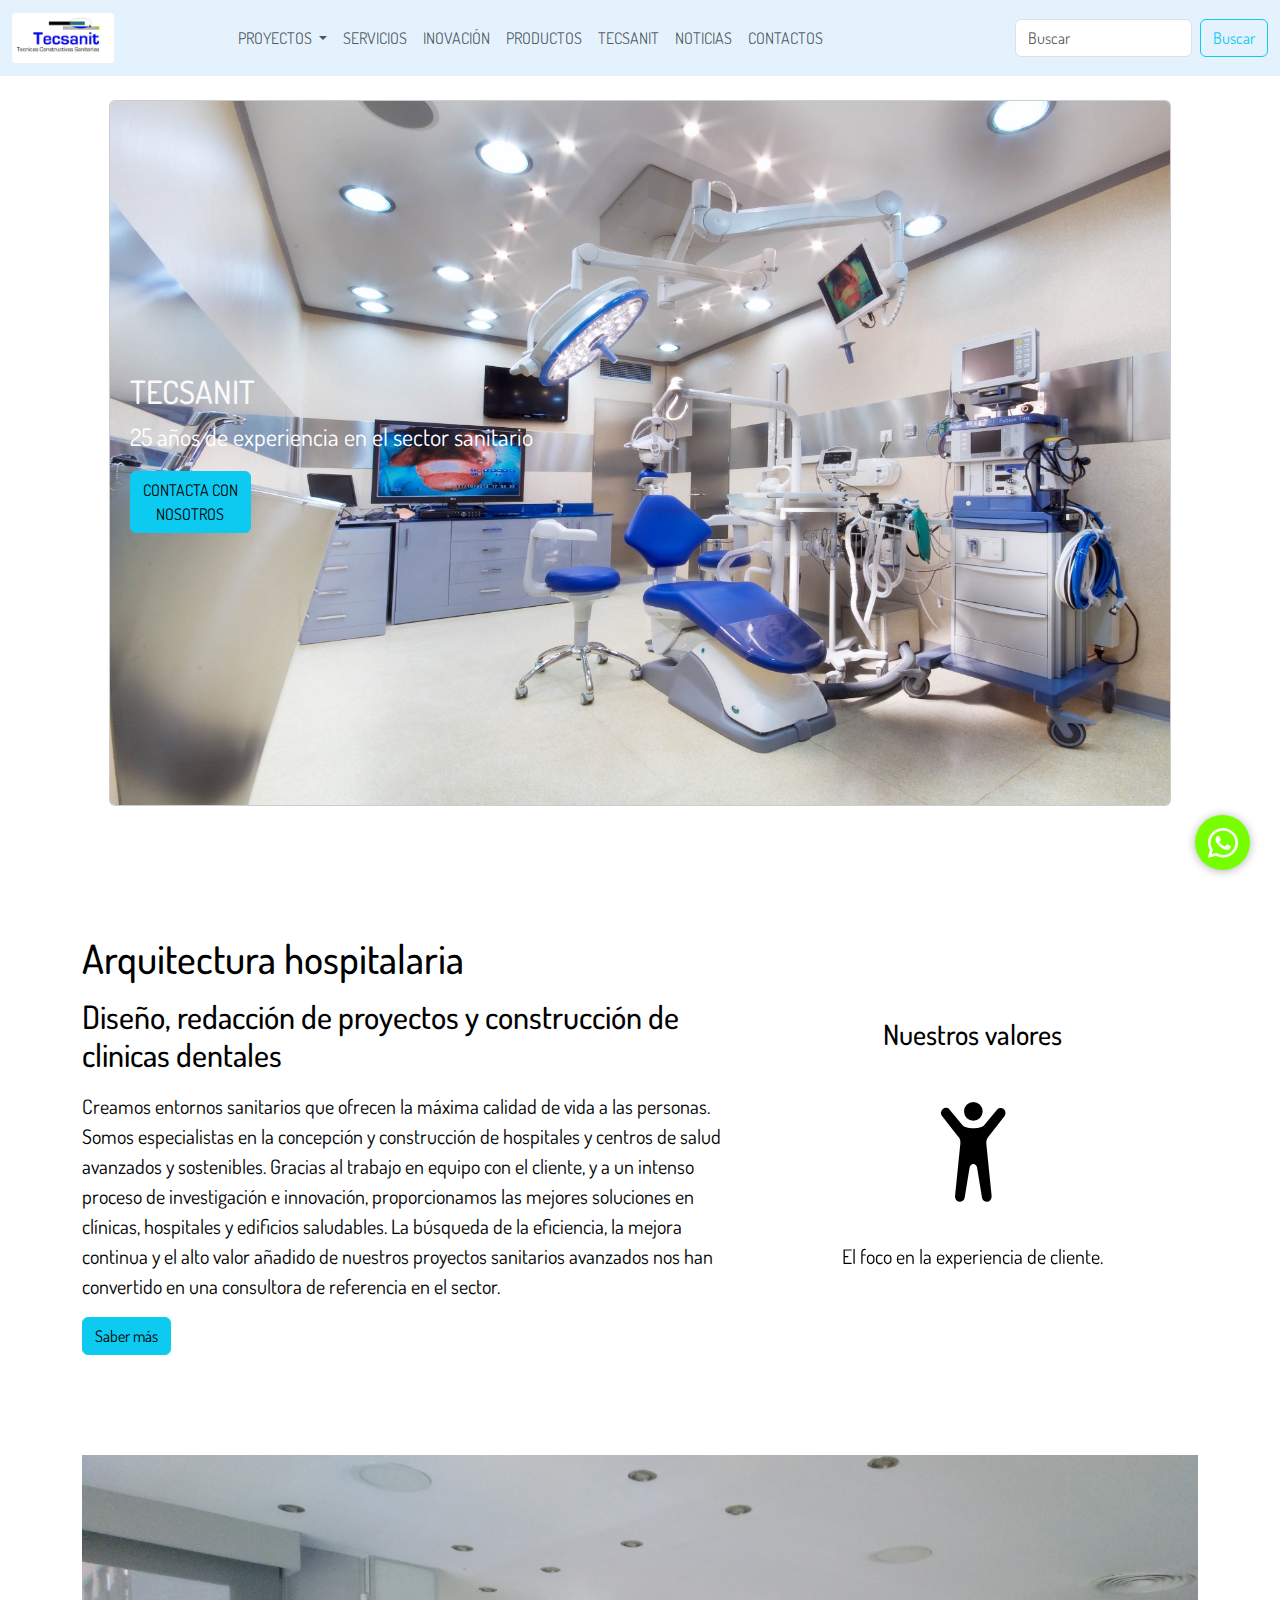
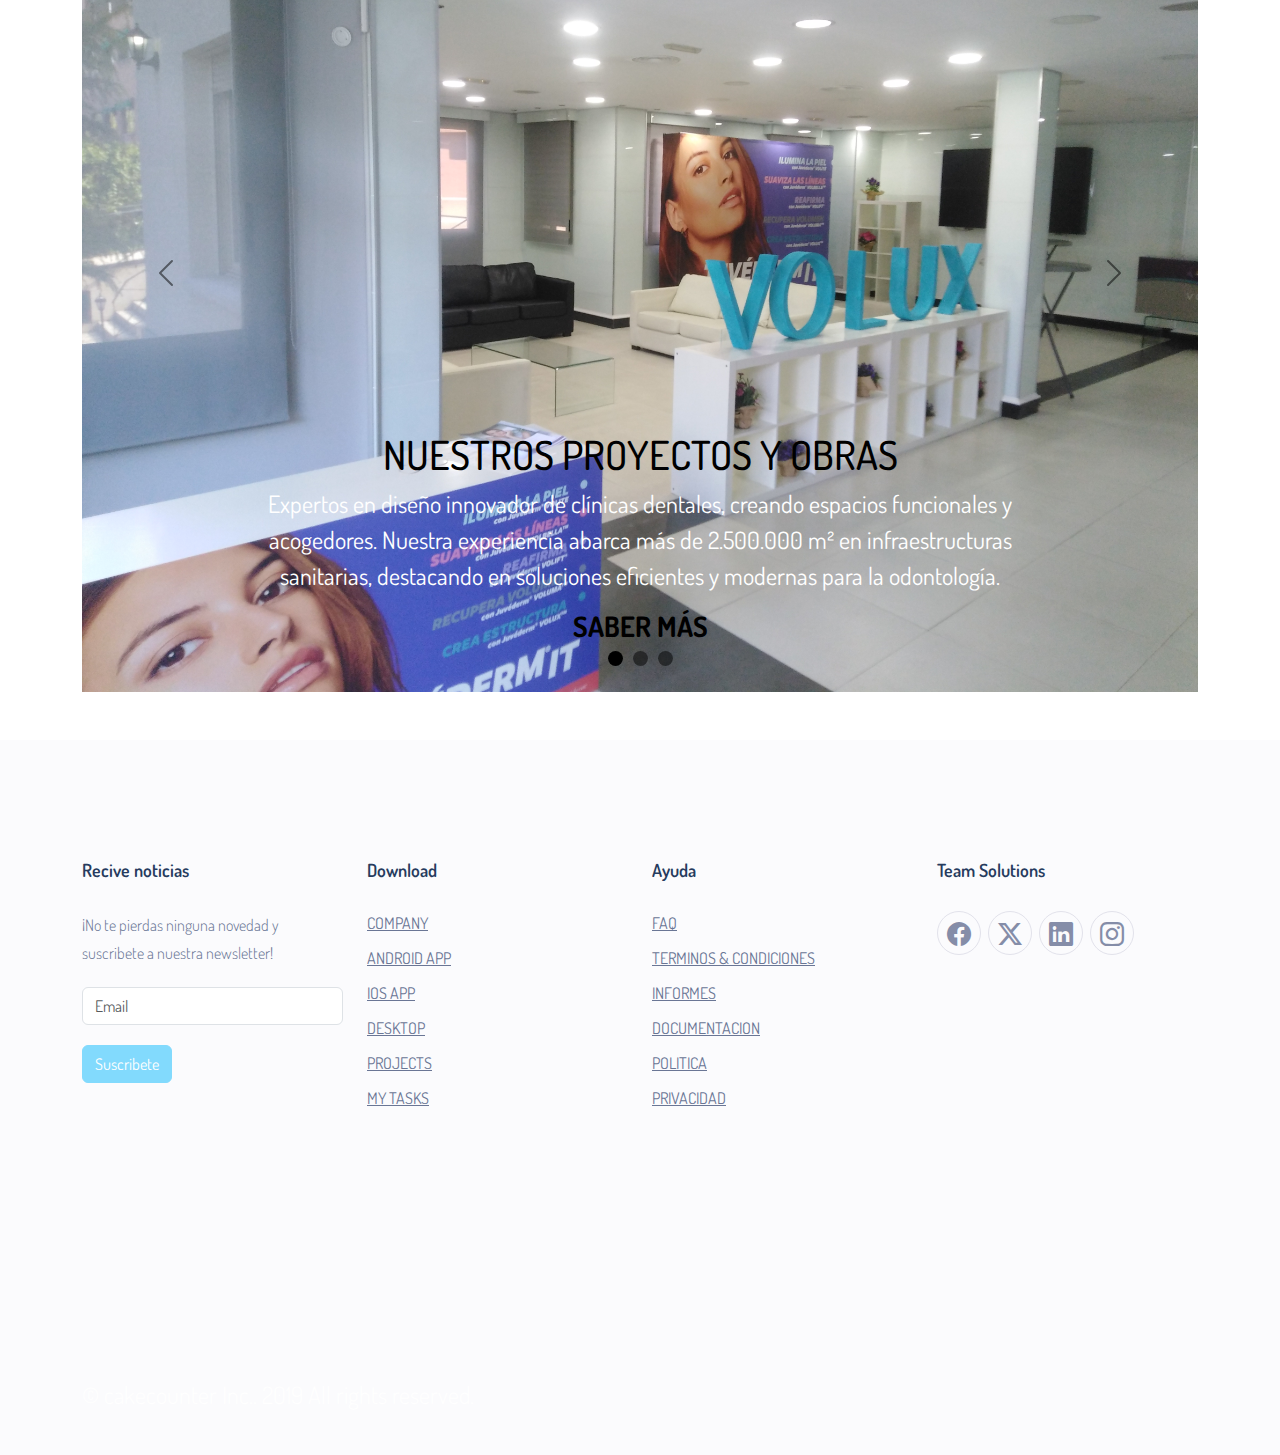
==== commit 501d71a2: "index.html" ====
--- a/index.html
+++ b/index.html
@@ -159,7 +159,7 @@
           </div>
           <div class="carousel-inner">
             <div class="carousel-item active" data-bs-interval="10000">
-              <img src="1.jpg" class="d-block w-100" alt="...">
+              <img src="3.jpg" class="d-block w-100" alt="...">
               <div class="carousel-caption d-none d-md-block">
                 <h1>NUESTROS PROYECTOS Y OBRAS</h1>
                 <p>Expertos en diseño innovador de clínicas dentales, creando espacios funcionales
@@ -169,7 +169,7 @@
               </div>
             </div>
             <div class="carousel-item" data-bs-interval="2000">
-              <img src="3.jpg" class="d-block w-100" alt="...">
+              <img src="2.jpg" class="d-block w-100" alt="...">
               <div class="carousel-caption d-none d-md-block">
                 <h1>NUESTROS PROYECTOS Y OBRAS</h1>
                 <p>Expertos en diseño innovador de clínicas dentales, creando espacios funcionales
@@ -179,7 +179,7 @@
               </div>
             </div>
             <div class="carousel-item">
-              <img src="2.jpg" class="d-block w-100" alt="...">
+              <img src="1.jpg" class="d-block w-100" alt="...">
               <div class="carousel-caption d-none d-md-block">
                 <h1>NUESTROS PROYECTOS Y OBRAS</h1>
                 <p>Expertos en diseño innovador de clínicas dentales, creando espacios funcionales
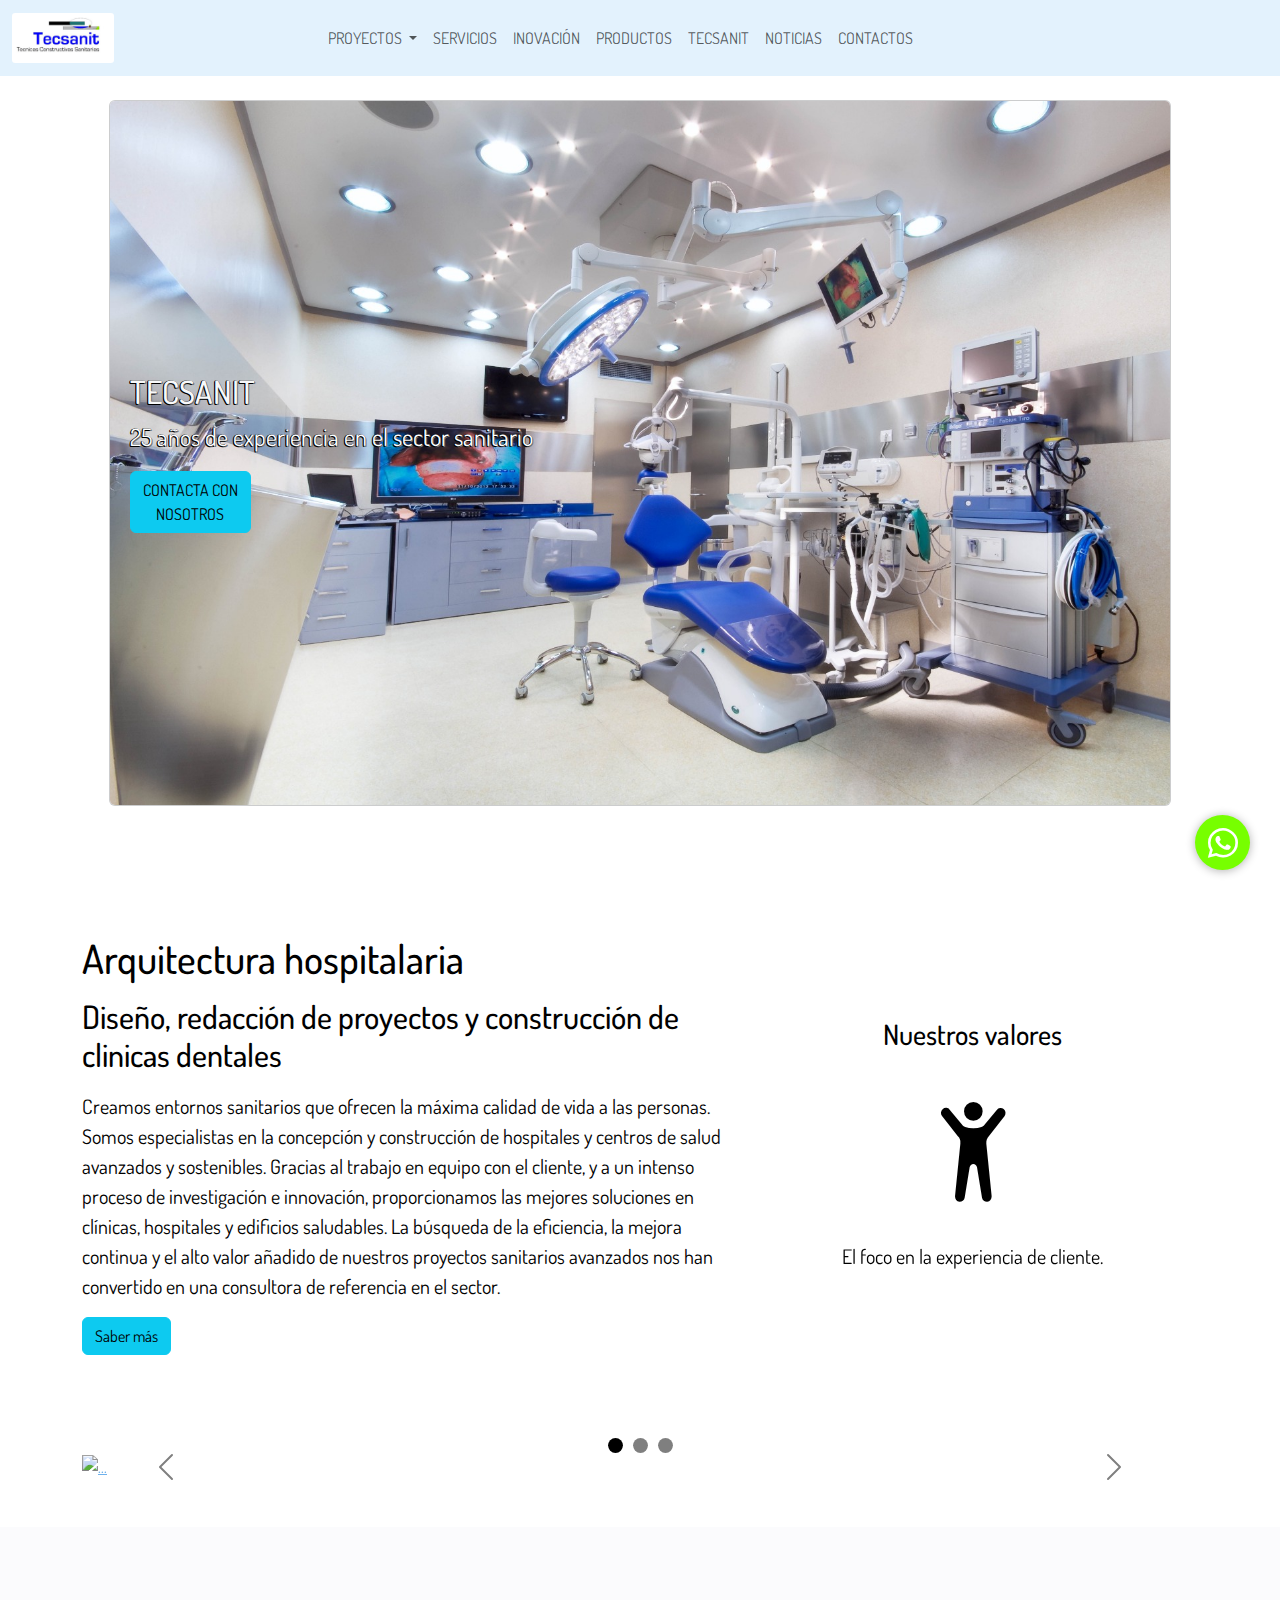
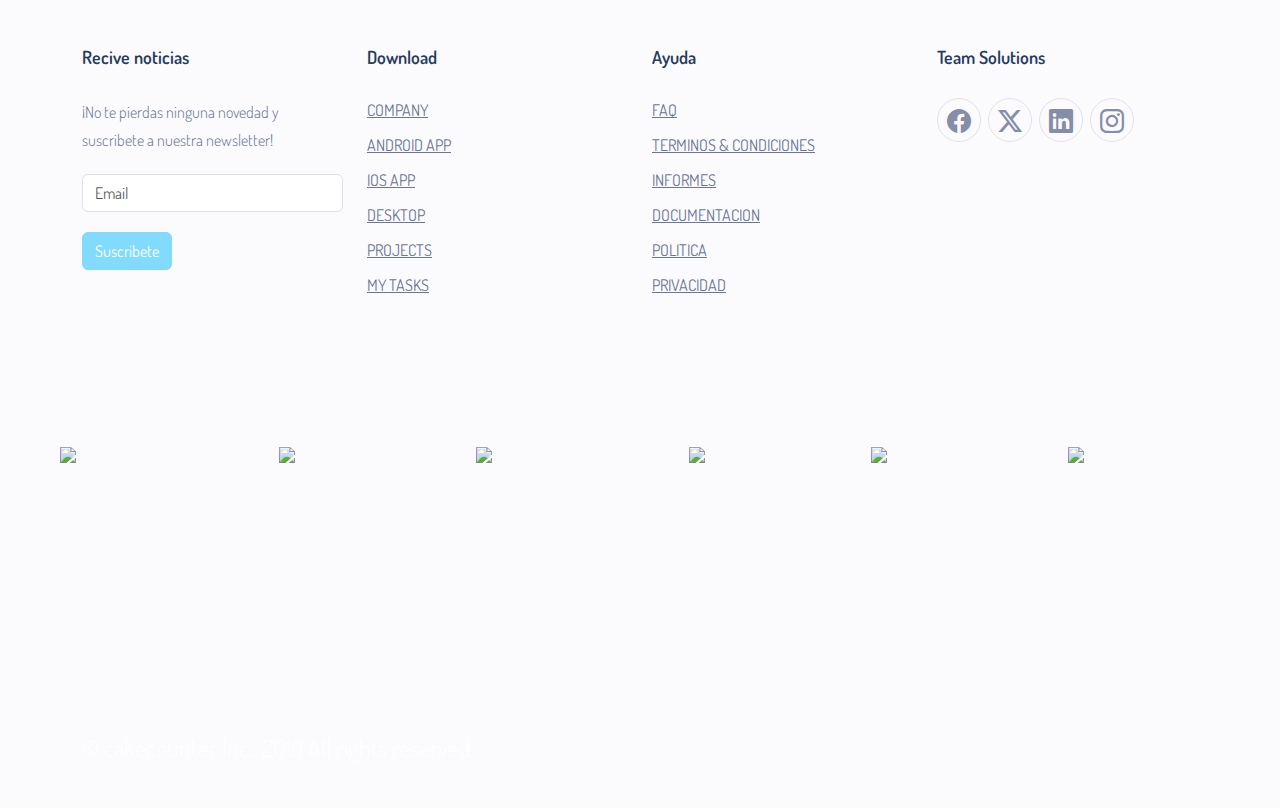
==== commit b70fe77a: "Add files via upload" ====
--- a/index.html
+++ b/index.html
@@ -20,8 +20,8 @@
           <button class="navbar-toggler" type="button" data-bs-toggle="collapse" data-bs-target="#navbarSupportedContent" aria-controls="navbarSupportedContent" aria-expanded="false" aria-label="Toggle navigation">
             <span class="navbar-toggler-icon"></span>
           </button>
-          <div class="collapse navbar-collapse" id="navbarSupportedContent">
-            <ul class="navbar-nav me-auto mb-2 mb-lg-0">
+          <div class="collapse navbar-collapse " id="navbarSupportedContent">
+            <ul class="navbar-nav  mb-2 mb-lg-0  marginNav">
                 <li class="nav-item dropdown">
                     <a class="nav-link dropdown-toggle "  aria-current="page" href="#" role="button" data-bs-toggle="dropdown" aria-expanded="false">
                       Proyectos
@@ -57,10 +57,10 @@
                 </li>
              
             </ul>
-            <form class="d-flex" role="search">
+           <!-- <form class="d-flex" role="search">
               <input class="form-control me-2" type="search" placeholder="Buscar" aria-label="Search">
               <button class="btn btn-outline-info" type="submit">Buscar</button>
-            </form>
+            </form> -->
           </div>
         </div>
       </nav>
@@ -73,8 +73,8 @@
             <div class="card text-bg-light mb-3">
               <img src="clinica.jpeg" class="card-img" alt="...">
               <div class="card-img-overlay d-flex flex-column justify-content-center"> <!-- Flex column para orden vertical -->
-                <h2 class="card-title text-light">TECSANIT</h2>
-                <p class="card-text">25 años de experiencia en el sector sanitario</p>
+                <h2 class="card-title text-light info">TECSANIT</h2>
+                <p class="card-text info">25 años de experiencia en el sector sanitario</p>
                 <a href="contacto.html"><button type="button" class="btn btn-info align-self-start">CONTACTA CON <br>NOSOTROS</button></a> <!-- Align self-start alinea el botón al inicio del eje cruzado -->
               </div>
             </div>
@@ -159,30 +159,30 @@
           </div>
           <div class="carousel-inner">
             <div class="carousel-item active" data-bs-interval="10000">
-              <img src="3.jpg" class="d-block w-100" alt="...">
+              <img src="clinicas/3.jpg" class="d-block w-100" alt="...">
               <div class="carousel-caption d-none d-md-block">
                 <h1>NUESTROS PROYECTOS Y OBRAS</h1>
-                <p>Expertos en diseño innovador de clínicas dentales, creando espacios funcionales
+                <p class="info">Expertos en diseño innovador de clínicas dentales, creando espacios funcionales
                    y acogedores. Nuestra experiencia abarca más de 2.500.000 m² en infraestructuras
                     sanitarias, destacando en soluciones eficientes y modernas para la odontología.</p>
                     <h3><strong>SABER MÁS</strong></h3> 
               </div>
             </div>
             <div class="carousel-item" data-bs-interval="2000">
-              <img src="2.jpg" class="d-block w-100" alt="...">
+              <img src="clinicas/2.jpg" class="d-block w-100" alt="...">
               <div class="carousel-caption d-none d-md-block">
                 <h1>NUESTROS PROYECTOS Y OBRAS</h1>
-                <p>Expertos en diseño innovador de clínicas dentales, creando espacios funcionales
+                <p class="info">Expertos en diseño innovador de clínicas dentales, creando espacios funcionales
                   y acogedores. Nuestra experiencia abarca más de 2.500.000 m² en infraestructuras
                    sanitarias, destacando en soluciones eficientes y modernas para la odontología.</p>
                    <h3><strong>SABER MÁS</strong></h3> 
               </div>
             </div>
             <div class="carousel-item">
-              <img src="1.jpg" class="d-block w-100" alt="...">
+              <img src="clinicas/1.jpg" class="d-block w-100" alt="...">
               <div class="carousel-caption d-none d-md-block">
                 <h1>NUESTROS PROYECTOS Y OBRAS</h1>
-                <p>Expertos en diseño innovador de clínicas dentales, creando espacios funcionales
+                <p class="info">Expertos en diseño innovador de clínicas dentales, creando espacios funcionales
                   y acogedores. Nuestra experiencia abarca más de 2.500.000 m² en infraestructuras
                    sanitarias, destacando en soluciones eficientes y modernas para la odontología.</p>
                    <h3><strong>SABER MÁS</strong></h3> 
@@ -224,6 +224,7 @@
                               <p class="mchimp-sucmessage" style="display: none;"></p>
                           </form>
                       </div>
+                     
                   </div>
                   <div class="col-lg-3 col-md-6">
                       <div class="f_widget about-widget pl_70 wow fadeInLeft" data-wow-delay="0.4s" style="visibility: visible; animation-delay: 0.4s; animation-name: fadeInLeft;">
@@ -237,6 +238,7 @@
                               <li><a href="#">My tasks</a></li>
                           </ul>
                       </div>
+                      
                   </div>
                   <div class="col-lg-3 col-md-6">
                       <div class="f_widget about-widget pl_70 wow fadeInLeft" data-wow-delay="0.6s" style="visibility: visible; animation-delay: 0.6s; animation-name: fadeInLeft;">
@@ -264,6 +266,30 @@
                   </div>
               </div>
           </div>
+           <!--LOGOS EMPRESAS-->
+    <!--LOGOS EMPRESAS-->
+    <div class="row align-items-center mx-5">  
+      <div class="col-lg-2 col-md-2 d-flex justify-content-center">
+          <img src="footer/gobiernoFooter.png" class="logosFooter img-fluid" style="width: 200px;">
+      </div>
+      <div class="col-lg-2 col-md-2 d-flex justify-content-center">
+          <img src="footer/financiadoFooter.png" class="logosFooter img-fluid">
+      </div>
+      <div class="col-lg-2 col-md-2 d-flex justify-content-center">
+          <img src="footer/KDigital-Footer.png" class="logosFooter img-fluid">
+      </div>
+      <div class="col-lg-2 col-md-2 d-flex justify-content-center">
+          <img src="footer/redFooter.png" class="logosFooter img-fluid" style="width: 100px;">
+      </div>
+      <div class="col-lg-2 col-md-2 d-flex justify-content-center">
+          <img src="footer/espanaDigital-Footer.png" class="logosFooter img-fluid">
+      </div>
+      <div class="col-lg-2 col-md-2 d-flex justify-content-center">
+          <img src="footer/PRTR-Footer.png" class="logosFooter img-fluid">
+      </div>
+  </div>
+  
+
           <div class="footer_bg">
               <div class="footer_bg_one"></div>
               <div class="footer_bg_two"></div>
@@ -281,6 +307,7 @@
               </div>
           </div>
       </div>
+     
   </footer>
       
 
@@ -295,4 +322,4 @@
 
 
 </body>
-</html>
+</html>--- a/estiloFooter.css
+++ b/estiloFooter.css
@@ -147,7 +147,8 @@
 }
 
 .new_footer_top .footer_bg .footer_bg_one {
-    background: url("https://blogger.googleusercontent.com/img/b/R29vZ2xl/AVvXsEia0PYPxwT5ifToyP3SNZeQWfJEWrUENYA5IXM6sN5vLwAKvaJS1pQVu8mOFFUa_ET4JuHNTFAxKURFerJYHDUWXLXl1vDofYXuij45JZelYOjEFoCOn7E6Vxu0fwV7ACPzArcno1rYuVxGB7JY6G7__e4_KZW4lTYIaHSLVaVLzklZBLZnQw047oq5-Q/s16000/volks.gif") no-repeat center center;
+    
+    /*background: url("https://blogger.googleusercontent.com/img/b/R29vZ2xl/AVvXsEia0PYPxwT5ifToyP3SNZeQWfJEWrUENYA5IXM6sN5vLwAKvaJS1pQVu8mOFFUa_ET4JuHNTFAxKURFerJYHDUWXLXl1vDofYXuij45JZelYOjEFoCOn7E6Vxu0fwV7ACPzArcno1rYuVxGB7JY6G7__e4_KZW4lTYIaHSLVaVLzklZBLZnQw047oq5-Q/s16000/volks.gif") no-repeat center center;*/
     width: 330px;
     height: 105px;
   background-size:100%;
--- a/estilo.css
+++ b/estilo.css
@@ -35,6 +35,13 @@
     color: #ffffff;
     text-decoration: none ;
    }
+   .logosFooter{
+    width: 130px;
+    margin-top: 150px;
+   }
+   .marginNav{
+    margin-left: 90px;
+   }
    .card-img-overlay {
     /* Asegúrate de que el overlay tenga un padding adecuado si es necesario */
     padding: 20px;
@@ -51,6 +58,13 @@
   .icono{
     font-size: 100px;
     color: black;
+  }
+  .info{
+    text-shadow: 
+        -0.5px -0.5px 0 black,  
+         0.5px -0.5px 0 black,
+        -0.5px  0.5px 0 black,
+         1px  1px 0 rgb(116, 116, 116); /* Sombra para simular el borde */
   }
   .carousel-indicators .circular-button {
     border-radius: 50%; /* Hace el botón circular */
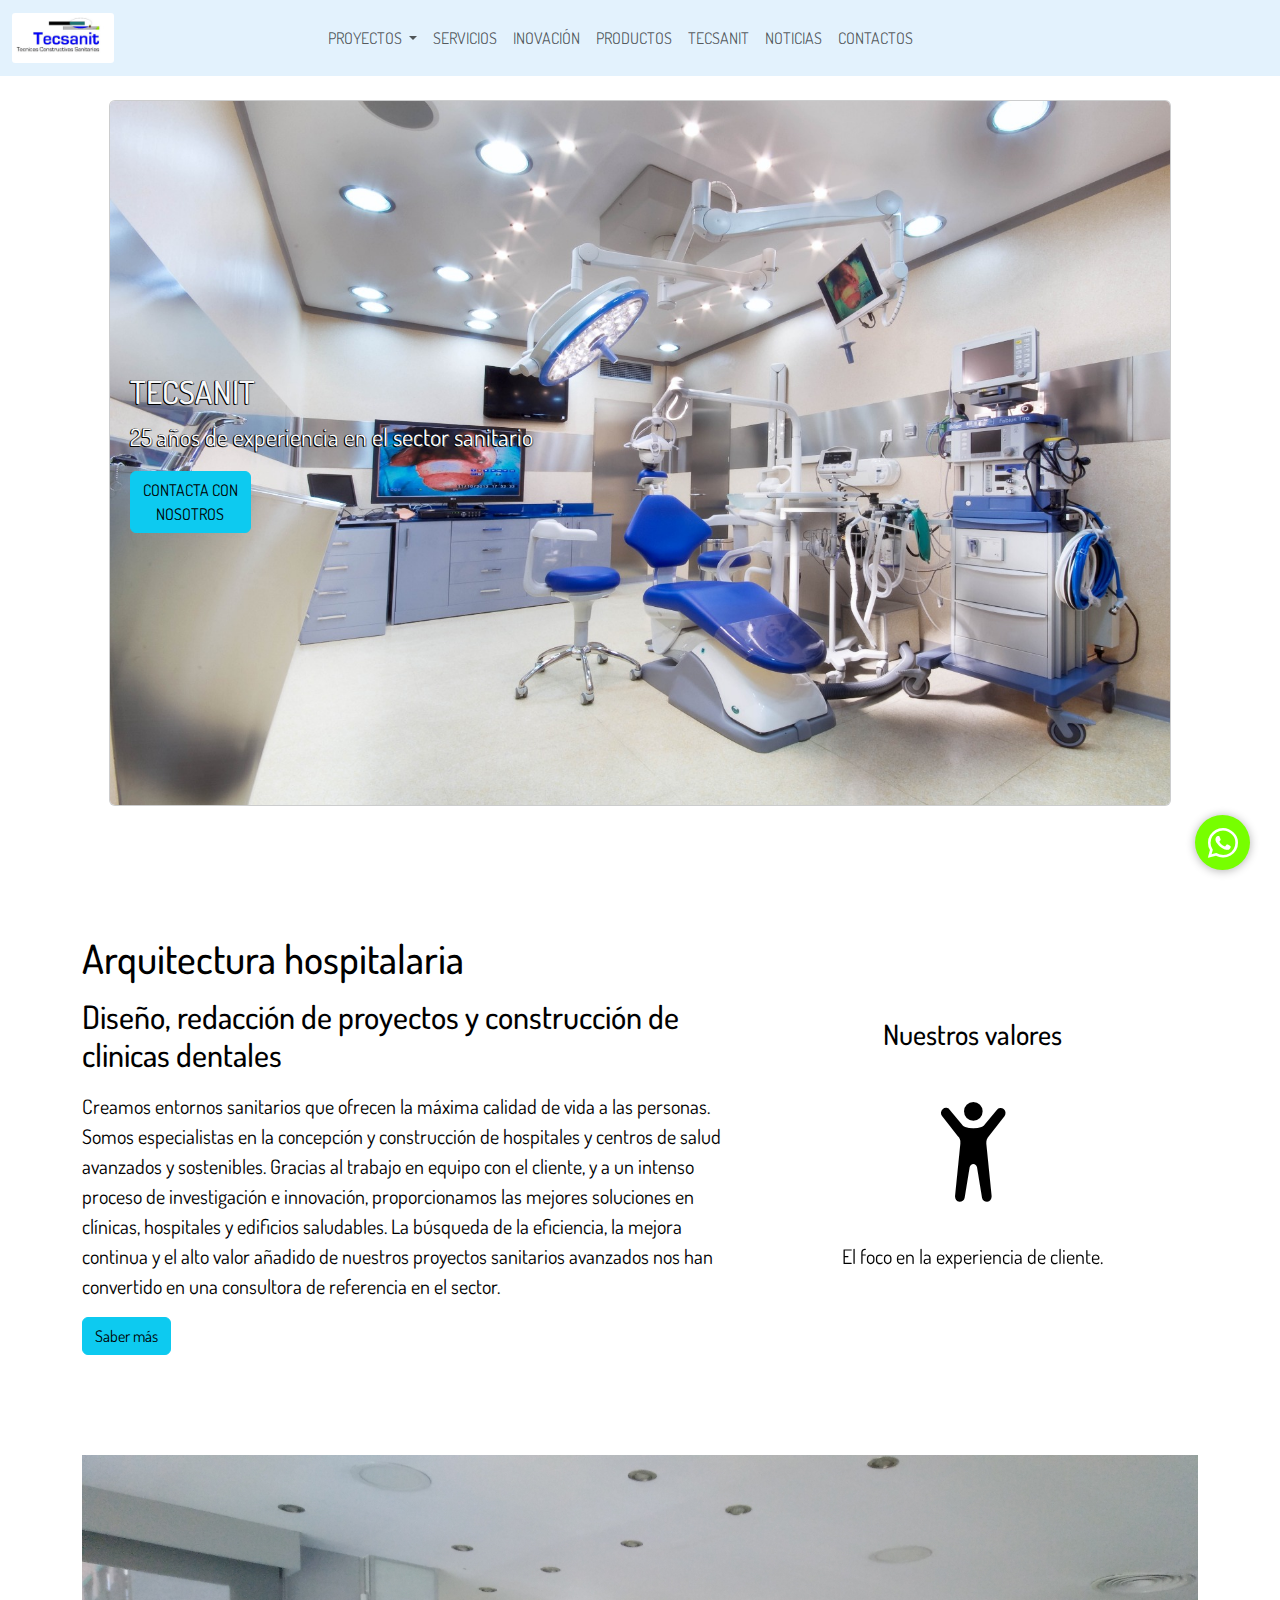
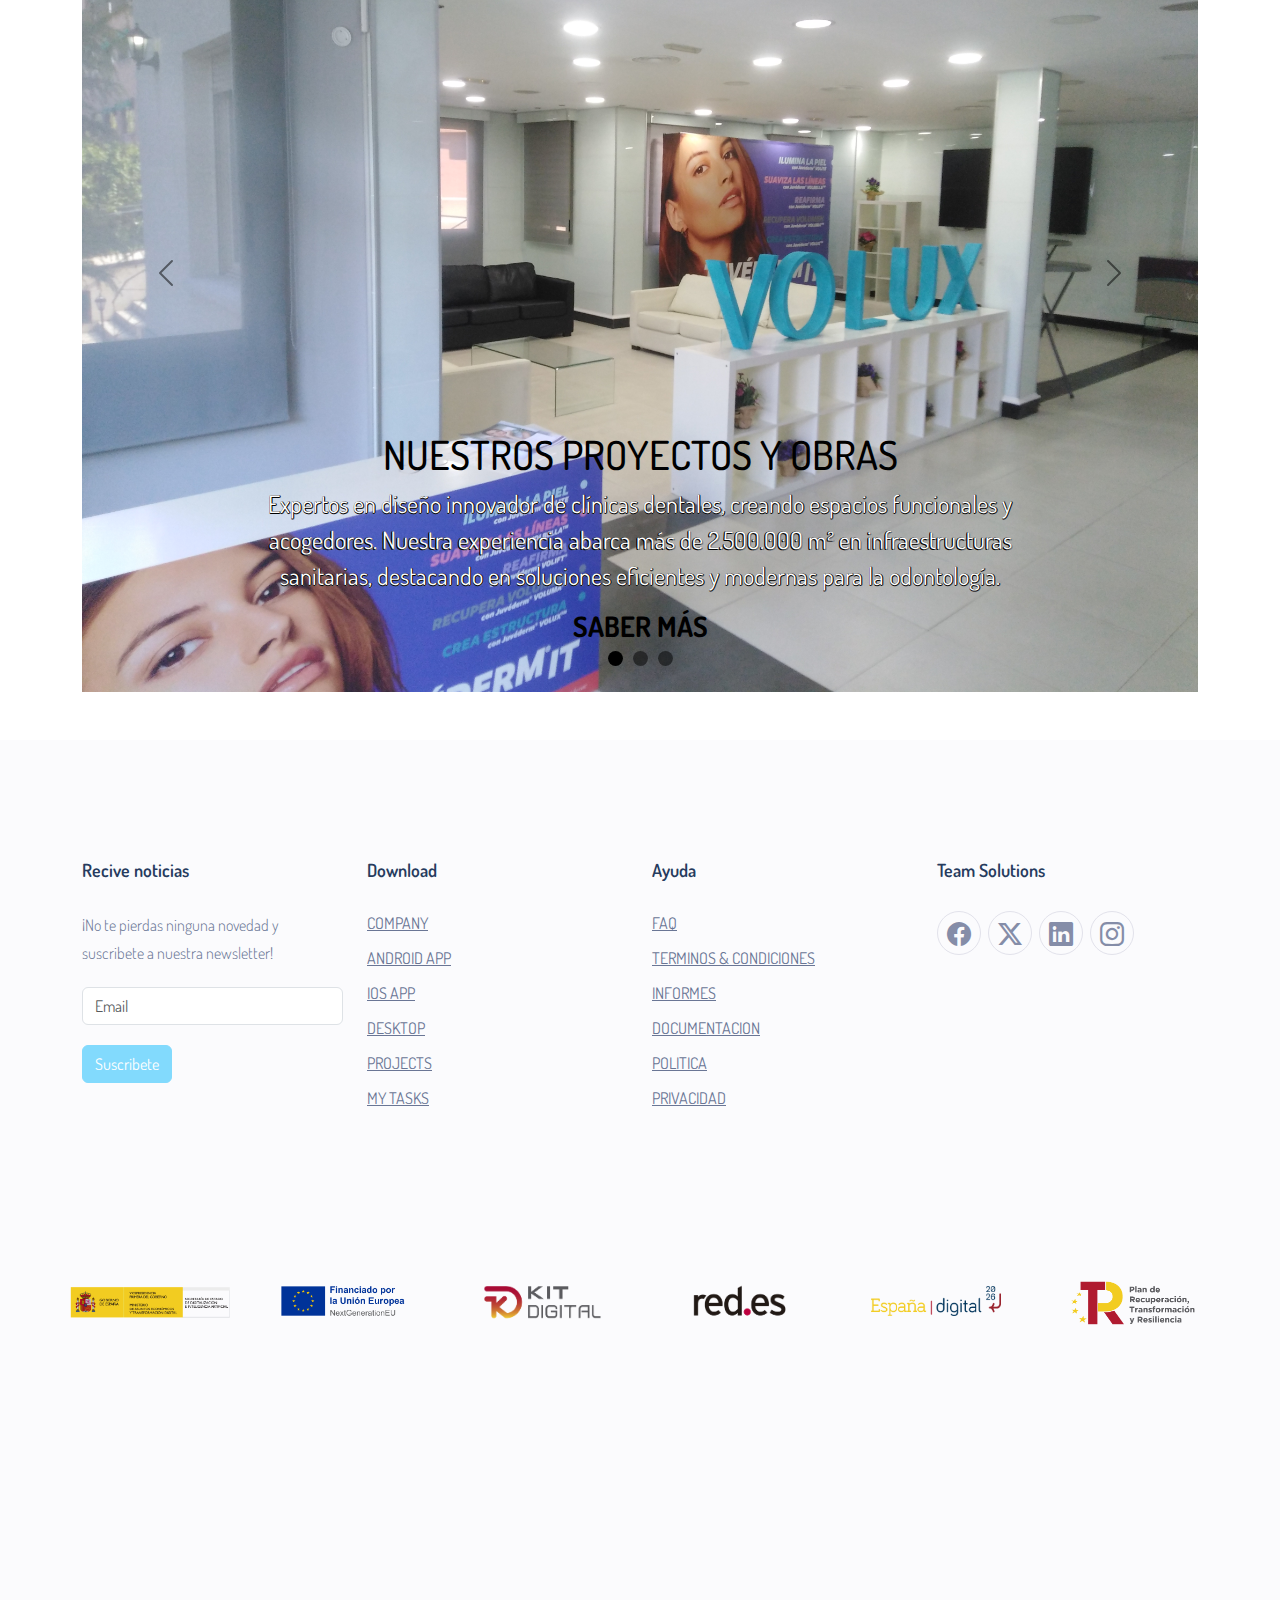
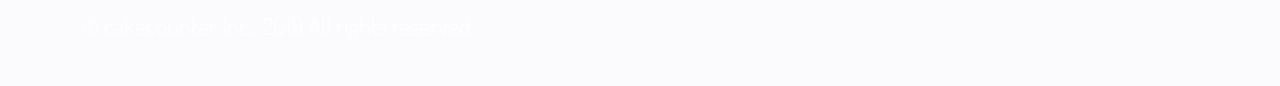
==== commit f687c1e6: "index.html" ====
--- a/index.html
+++ b/index.html
@@ -159,7 +159,7 @@
           </div>
           <div class="carousel-inner">
             <div class="carousel-item active" data-bs-interval="10000">
-              <img src="clinicas/3.jpg" class="d-block w-100" alt="...">
+              <img src="3.jpg" class="d-block w-100" alt="...">
               <div class="carousel-caption d-none d-md-block">
                 <h1>NUESTROS PROYECTOS Y OBRAS</h1>
                 <p class="info">Expertos en diseño innovador de clínicas dentales, creando espacios funcionales
@@ -169,7 +169,7 @@
               </div>
             </div>
             <div class="carousel-item" data-bs-interval="2000">
-              <img src="clinicas/2.jpg" class="d-block w-100" alt="...">
+              <img src="2.jpg" class="d-block w-100" alt="...">
               <div class="carousel-caption d-none d-md-block">
                 <h1>NUESTROS PROYECTOS Y OBRAS</h1>
                 <p class="info">Expertos en diseño innovador de clínicas dentales, creando espacios funcionales
@@ -179,7 +179,7 @@
               </div>
             </div>
             <div class="carousel-item">
-              <img src="clinicas/1.jpg" class="d-block w-100" alt="...">
+              <img src="1.jpg" class="d-block w-100" alt="...">
               <div class="carousel-caption d-none d-md-block">
                 <h1>NUESTROS PROYECTOS Y OBRAS</h1>
                 <p class="info">Expertos en diseño innovador de clínicas dentales, creando espacios funcionales
@@ -270,22 +270,22 @@
     <!--LOGOS EMPRESAS-->
     <div class="row align-items-center mx-5">  
       <div class="col-lg-2 col-md-2 d-flex justify-content-center">
-          <img src="footer/gobiernoFooter.png" class="logosFooter img-fluid" style="width: 200px;">
-      </div>
-      <div class="col-lg-2 col-md-2 d-flex justify-content-center">
-          <img src="footer/financiadoFooter.png" class="logosFooter img-fluid">
-      </div>
-      <div class="col-lg-2 col-md-2 d-flex justify-content-center">
-          <img src="footer/KDigital-Footer.png" class="logosFooter img-fluid">
-      </div>
-      <div class="col-lg-2 col-md-2 d-flex justify-content-center">
-          <img src="footer/redFooter.png" class="logosFooter img-fluid" style="width: 100px;">
-      </div>
-      <div class="col-lg-2 col-md-2 d-flex justify-content-center">
-          <img src="footer/espanaDigital-Footer.png" class="logosFooter img-fluid">
-      </div>
-      <div class="col-lg-2 col-md-2 d-flex justify-content-center">
-          <img src="footer/PRTR-Footer.png" class="logosFooter img-fluid">
+          <img src="gobiernoFooter.png" class="logosFooter img-fluid" style="width: 200px;">
+      </div>
+      <div class="col-lg-2 col-md-2 d-flex justify-content-center">
+          <img src="financiadoFooter.png" class="logosFooter img-fluid">
+      </div>
+      <div class="col-lg-2 col-md-2 d-flex justify-content-center">
+          <img src="KDigital-Footer.png" class="logosFooter img-fluid">
+      </div>
+      <div class="col-lg-2 col-md-2 d-flex justify-content-center">
+          <img src="redFooter.png" class="logosFooter img-fluid" style="width: 100px;">
+      </div>
+      <div class="col-lg-2 col-md-2 d-flex justify-content-center">  
+          <img src="espanaDigital-Footer.png" class="logosFooter img-fluid">
+      </div>
+      <div class="col-lg-2 col-md-2 d-flex justify-content-center">
+          <img src="PRTR-Footer.png" class="logosFooter img-fluid">
       </div>
   </div>
   
@@ -306,7 +306,7 @@
                   </div>-->
               </div>
           </div>
-      </div>
+      </div> 
      
   </footer>
       
@@ -322,4 +322,4 @@
 
 
 </body>
-</html>+</html>
